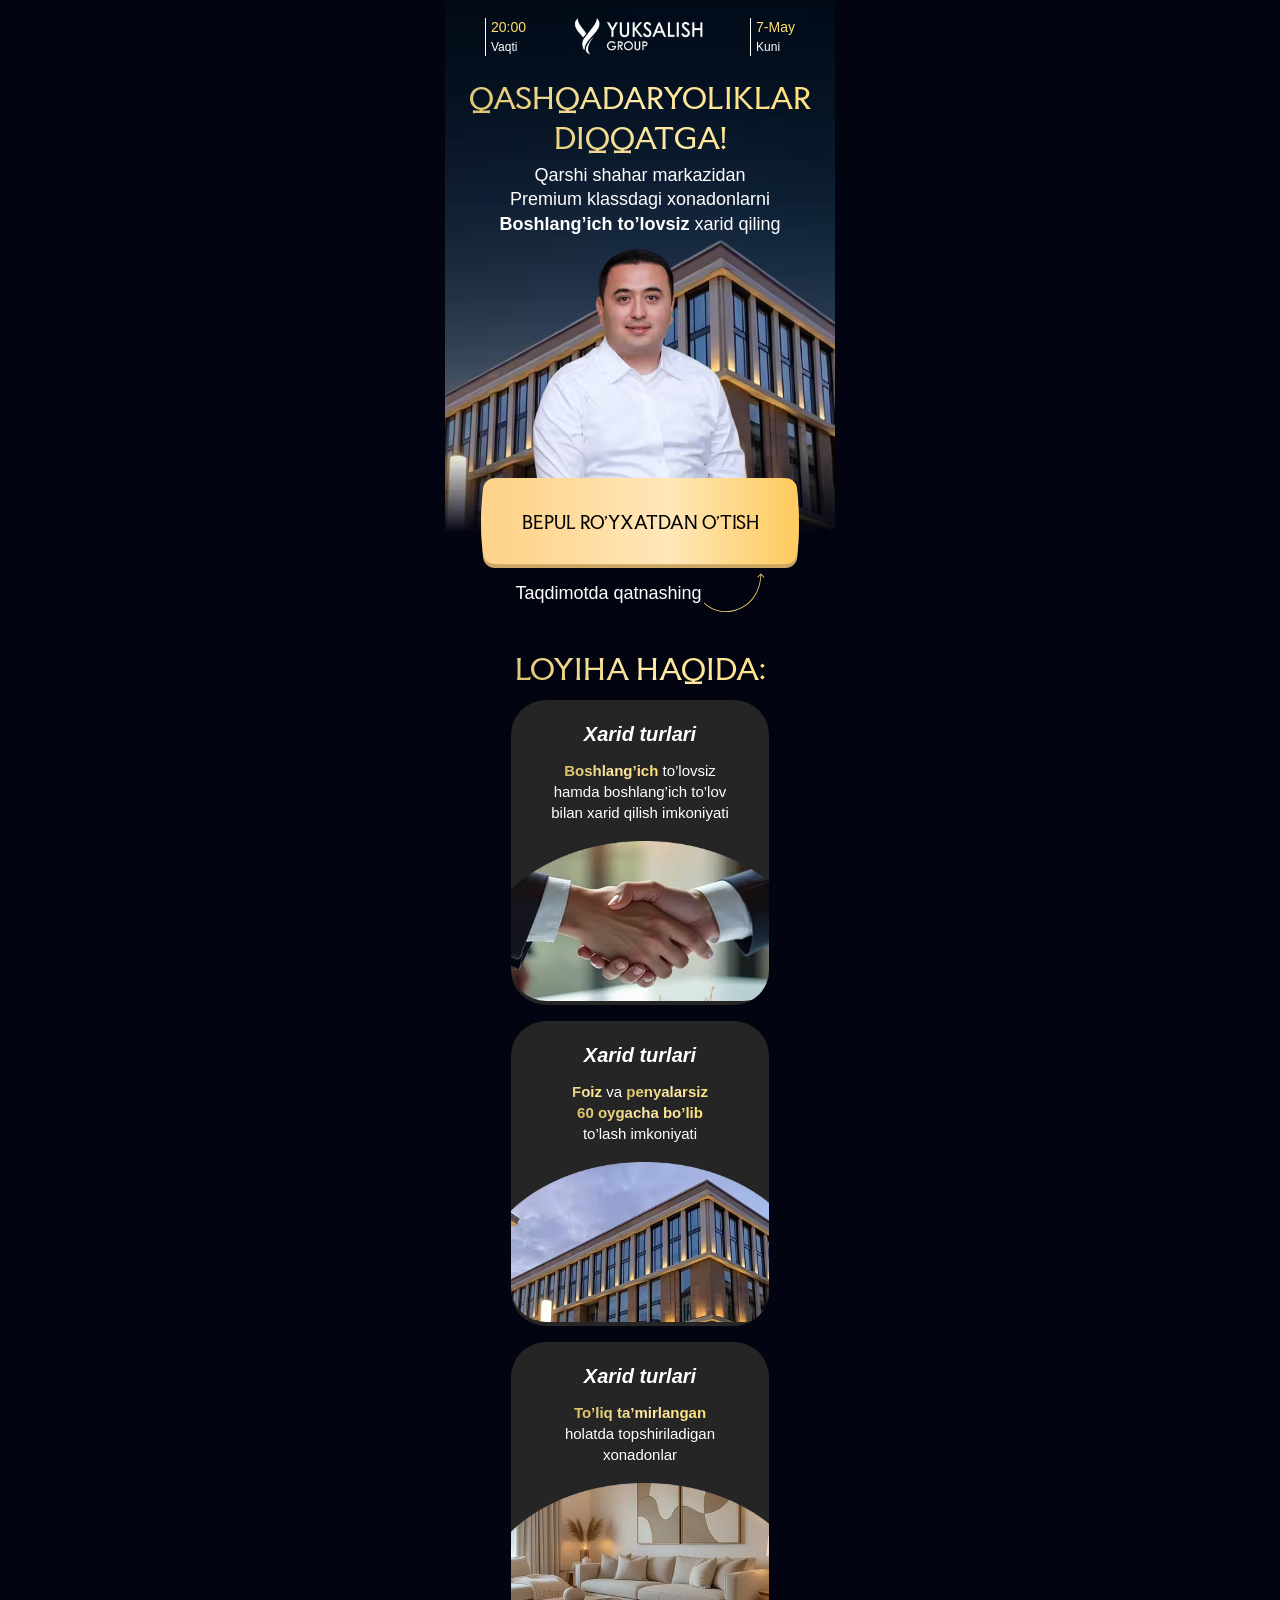
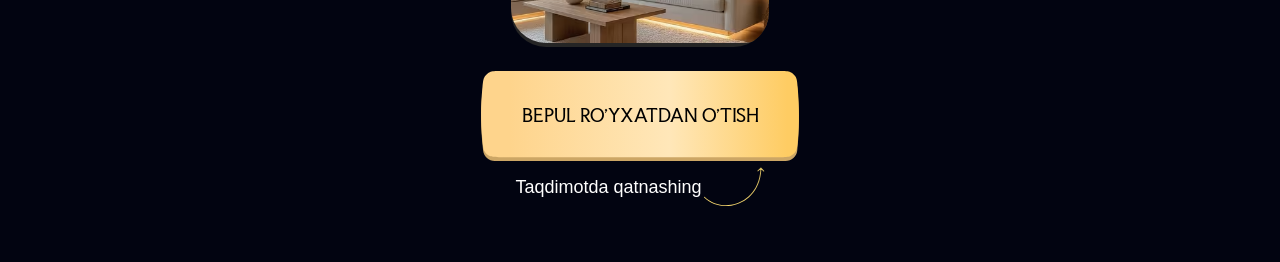
==== a/index.html @ 7f5f6232 "addd" ====
<!DOCTYPE html>
<html lang="en">

<head>
    <meta charset="UTF-8">
    <meta name="viewport" content="width=device-width, initial-scale=1.0">
    <title>Document</title>
    <style>
        * {
            margin: 0;
            padding: 0;
            box-sizing: border-box
        }

        .hero {
            padding-bottom: 45px;
            position: relative;
            z-index: 11;
            background-color: #020411
        }

        .hero__img {
            max-width: 390px;
            width: 100%;
            position: absolute;
            left: 50%;
            top: -2%;
            transform: translateX(-50%);
            z-index: 5
        }

        .hero__container {
            max-width: 390px;
            margin-left: auto;
            margin-right: auto;
            position: relative;
            z-index: 11
        }

        .hero__top {
            max-width: 350px;
            width: 100%;
            padding-top: 18px;
            padding-left: 20px;
            padding-bottom: 22px;
            padding-right: 20px;
            display: flex;
            align-items: center;
            margin-left: auto;
            margin-right: auto;
            justify-content: space-between;
            position: relative;
            z-index: 11
        }

        .top__row {
            border-left: 1px solid #FFF;
            padding-left: 5px
        }

        .row__text {
            font-family: Inter, sans-serif;
            font-weight: 400;
            font-size: 14px;
            line-height: 130%;
            color: #FFDF70;
            margin-bottom: 1px
        }

        .top__row span {
            font-family: Inter, sans-serif;
            font-weight: 400;
            font-size: 12px;
            line-height: 130%;
            color: #FFF
        }

        .header__logo {
            height: auto;
            max-width: 129px;
            width: 100%
        }

        .center__title {
            font-family: FacultyGlyphic, sans-serif;
            font-weight: 400;
            font-size: clamp(25px, 5vw, 29px);
            line-height: 140%;
            text-align: center;
            text-transform: uppercase;
            background: linear-gradient(229.81deg, #FFDF70 .91%, #FFE9A6 47.68%, rgb(255 223 112 / .831373) 94.44%);
            color: #fff0;
            background-clip: text;
            margin-bottom: 4px
        }

        .center__text {
            font-family: Montserrat, sans-serif;
            font-weight: 400;
            font-size: clamp(16px, 4vw, 18px);
            line-height: 135%;
            text-align: center;
            color: #fff
        }

        .logo {
            max-width: 231px;
            width: 100%;
            display: flex;
            align-items: center;
            margin-left: auto;
            margin-right: auto;
            margin-top: 11px
        }

        .btn {
            margin-top: -30px;
            padding: 31px 36px;
            max-width: 332px;
            width: 100%;
            margin-left: auto;
            margin-right: auto;
            display: flex;
            align-items: center;
            justify-content: center;
            position: relative;
            border: none;
            border-radius: 10px;
            background-color: #fff0;
            z-index: 11;
            color: #000
        }

        .btn__text {
            font-family: FacultyGlyphic, sans-serif;
            font-weight: 400;
            font-size: 17px;
            line-height: 120%;
            text-align: center;
            text-transform: uppercase;
            position: relative;
            z-index: 11;
            padding-top: 23px
        }

        .btn__img {
            position: absolute;
            top: 20px;
            z-index: 5;
            width: clamp(280px, 80vw, 332px);
            left: 50%;
            transform: translateX(-50%)
        }

        .hero__flex {
            display: flex;
            align-items: center;
            justify-content: center;
            gap: 2px;
            margin-left: auto;
            margin-right: auto;
            background-color: #020411
        }

        .flex__text {
            font-family: Inter, sans-serif;
            font-weight: 400;
            font-size: 18px;
            line-height: 100%;
            text-align: center;
            color: #fff
        }

        .hero__bottom {
            margin-top: 32px;
            background-color: #020411
        }

        .hero__bottom__title {
            font-family: FacultyGlyphic, sans-serif;
            font-weight: 400;
            font-size: 29px;
            line-height: 100%;
            text-align: center;
            text-transform: uppercase;
            background: linear-gradient(229.81deg, #FFDF70 .91%, #FFE9A6 47.68%, rgb(255 223 112 / .831373) 94.44%);
            color: #fff0;
            background-clip: text;
            margin-bottom: 16px
        }

        .hero__bottom__row {
            overflow: hidden;
            max-width: 258px;
            width: 100%;
            background-color: #252525;
            border-radius: 35px;
            margin-left: auto;
            margin-right: auto;
            margin-bottom: 16px
        }

        .hero__bottom__row__title {
            font-family: Montserrat, sans-serif;
            font-weight: 700;
            font-style: Italic;
            font-size: 20px;
            line-height: 100%;
            color: #fff;
            text-align: center;
            padding-top: 24px;
            padding-left: 31px;
            padding-right: 31px;
            padding-bottom: 16px
        }

        .hero__bottom__row__text {
            font-family: Montserrat, sans-serif;
            font-weight: 400;
            font-style: Regular;
            font-size: 15px;
            leading-trim: NONE;
            line-height: 140%;
            letter-spacing: 0%;
            padding-left: 31px;
            padding-right: 31px;
            padding-bottom: 18px;
            text-align: center;
            color: #fff
        }

        .hero__bottom__row__text b {
            background: linear-gradient(229.81deg, #FFDF70 .91%, #FFE9A6 47.68%, rgb(255 223 112 / .831373) 94.44%);
            color: #fff0;
            background-clip: text
        }

        .bottom__img {
            border-radius: 35px
        }
    </style>
    <link rel="stylesheet" href="./css/main.css" media="print" onload="this.media='all'" />
    <noscript>
        <link rel="stylesheet" href="./css/main.css" />
    </noscript>
</head>

<body>

    <section class="hero">
        <img src="./images/hero__img.avif" width="390" height="570" loading="lazy" decoding="async" alt="img"
            class="hero__img">
        <div class="hero__container container">
            <div class="hero__top">
                <div class="top__row">
                    <p class="row__text">20:00</p>
                    <span>Vaqti</span>
                </div>
                <img src="./images/header__logo.png" width="129" height="38" loading="lazy" decoding="async"
                    alt="headerLogo" class="header__logo">
                <div class="top__row">
                    <p class="row__text">7-May</p>
                    <span>Kuni</span>
                </div>
            </div>
            <div class="hero__center">
                <h2 class="center__title">
                    qashqadaryoliklar <br> diqqatga!
                </h2>
                <p class="center__text">Qarshi shahar markazidan <br> Premium klassdagi xonadonlarni <br>
                    <b>Boshlang’ich to’lovsiz</b> xarid qiling
                </p>
                <div class="center__inner">
                    <img src="./images/logo.avif" width="231" height="241" fetchpriority="high" alt="logo" class="logo">
                    <button class="btn" id="open">
                        <p class="btn__text">bepul ro’yxatdan o’tish</p>
                        <img src="./images/Group 2089344551 (1).svg" width="332" height="90" loading="lazy"
                            decoding="async" alt="btn" class="btn__img">
                    </button>
                </div>
                <div class="hero__flex">
                    <p class="flex__text">Taqdimotda qatnashing</p>
                    <img src="./images/aarrow.svg" width="61" height="60" loading="lazy" decoding="async" alt="img"
                        class="arrow">
                </div>
            </div>
            <div class="hero__bottom">
                <h2 class="hero__bottom__title">Loyiha haqida:</h2>
                <div class="hero__bottom__row">
                    <h3 class="hero__bottom__row__title">Xarid turlari</h3>
                    <p class="hero__bottom__row__text">
                        <b>Boshlang’ich</b> to’lovsiz <br> hamda boshlang’ich to’lov <br> bilan xarid qilish imkoniyati
                    </p>
                    <img src="images/img__1.avif" width="268" height="160" loading="lazy" decoding="async" alt="img"
                        class="bottom__img">
                </div>
                <div class="hero__bottom__row">
                    <h3 class="hero__bottom__row__title">Xarid turlari</h3>
                    <p class="hero__bottom__row__text">
                        <b>Foiz</b> va <b>penyalarsiz</b> <br>
                        <b>60 oygacha bo’lib</b> <br> to’lash imkoniyati
                    </p>
                    <img src="images/img__2.avif" width="268" height="160" loading="lazy" decoding="async" alt="img"
                        class="bottom__img">
                </div>
                <div class="hero__bottom__row">
                    <h3 class="hero__bottom__row__title">Xarid turlari</h3>
                    <p class="hero__bottom__row__text">
                        <b>To’liq ta’mirlangan</b> <br> holatda topshiriladigan <br> xonadonlar
                    </p>
                    <img src="images/img__3.avif" width="268" height="160" loading="lazy" decoding="async" alt="img"
                        class="bottom__img">
                </div>
                <br>
                <button class="btn" id="open">
                    <p class="btn__text">bepul ro’yxatdan o’tish</p>
                    <img src="./images/Group 2089344551 (1).svg" width="332" height="90" loading="lazy" decoding="async"
                        alt="btn" class="btn__img">
                </button>
                <div class="hero__flex">
                    <p class="flex__text">Taqdimotda qatnashing</p>
                    <img src="./images/aarrow.svg" width="61" height="60" loading="lazy" decoding="async" alt="img"
                        class="arrow">
                </div>
            </div>
        </div>
    </section>

    <div id="registrationModal" class="homeModal" style="display: none">
        <div class="homeModalOverlay"></div>
        <div class="homeFormContainer">
            <button class="closeButton" id="closeModalBtn">
                <svg xmlns="http://www.w3.org/2000/svg" width="16" height="16" viewBox="0 0 12 12" fill="none">
                    <path d="M1 11L11 1M1 1.00001L11 11" stroke="currentColor" stroke-width="1.5"
                        stroke-linecap="round" />
                </svg>
            </button>
            <div class="homeFormTop">
                <h1 class="homeFormTopTitle">
                    Ro'yxatdan o'tish uchun <br> ma'lumotlaringizni kiriting!
                </h1>
            </div>
            <form id="registrationForm" name="contact-form">
                <div class="HomeFormRow">
                    <label class="HomeFormRowLabel" for="name">Ismingiz:</label>
                    <input class="HomeFormRowInput" type="text" id="name" name="name" placeholder="Ismingizni kiriting"
                        autocomplete="name" />
                    <p class="homeFormErrorText" id="nameError" style="display: none">❌ Ismingizni kiriting!</p>
                </div>

                <div class="HomeFormRow">
                    <label class="HomeFormRowLabel" for="phone">Telefon raqamingiz:</label>
                    <div class="phone-input-container">
                        <button type="button" class="selected-country" id="selectedCountry">
                            <div id="selectedCountryFlag" style="display: flex; align-items: center;"></div>
                            <svg id="dropdownIcon" xmlns="http://www.w3.org/2000/svg" width="16" height="16"
                                viewBox="0 0 24 24" fill="none" stroke="currentColor" stroke-width="2"
                                stroke-linecap="round" stroke-linejoin="round">
                                <polyline points="6 9 12 15 18 9"></polyline>
                            </svg>
                            <span class="selected-code" id="selectedCountryCodeText">+998</span>
                        </button>
                        <div class="country-dropdown" id="countryDropdown" style="display:none"></div>
                        <div class="phone-field" style="flex: 1;">
                            <input class="HomeFormRowInput phone-input" type="tel" id="phone" name="phone"
                                inputmode="numeric" placeholder="88 888 88 88" autocomplete="tel"
                                style="border: none; background-color: transparent; padding-left: 5px; width: 100%;" />
                        </div>
                    </div>
                    <p class="homeFormErrorText" id="phoneError" style="display:none">❌ Telefon raqam mos emas!</p>
                </div>

                <button type="submit" class="HomeFormBtn" id="submitBtn">DAVOM ETISH</button>
            </form>
        </div>
    </div>

    <script defer src="../js/phoneFormatter.js"></script>
    <script defer src="../js/app.js"></script>

</body>

</html>
---- a/css/main.css ----
@font-face {
    font-family: FacultyGlyphic;
    src: url(../fonts/FacultyGlyphic-Regular.woff2);
    font-display: swap;
}
.country-dropdown,.homeFormContainer{width:100%;box-shadow:0 4px 12px rgb(0 0 0 / .1)}.HomeFormBtn{background:#fb0;text-transform:uppercase;display:flex;align-items:center;justify-content:center}.selected-country{display:flex;align-items:center;background-color:#fff0}.country-option{display:flex;justify-content:space-between;align-items:center}.homeModal,.homeModalOverlay{position:fixed;top:0;height:100vh;width:100%;left:0}.homeModal{z-index:30;justify-content:center;align-items:center;display:flex}.homeModalOverlay{background-color:rgb(0 0 0 / .3);backdrop-filter:blur(5px)}.homeFormContainer{z-index:30;background-color:#fff;color:#000;border-radius:8px;padding:20px 40px 40px;max-width:520px;margin:0 20px;position:fixed;top:50%;left:50%;transform:translate(-50%,-50%)}.homeFormTop{display:flex;justify-content:space-between}.homeFormTopTitle{font-family:Inter,sans-serif;font-size:clamp(21px, 6.6vw, 24px);margin:0 auto 20px;color:#000;font-weight:600;text-align:center}.HomeFormRowInput,.HomeFormRowLabel,.homeFormErrorText{font-family:system-ui,-apple-system,BlinkMacSystemFont,"Segoe UI",sans-serif}.closeButton{background:0 0;border:none;cursor:pointer;padding:4px;justify-content:center;align-items:center;display:flex;position:absolute;top:20px;right:20px;color:#000}.HomeFormRowInput,.country-option:hover{background-color:#f3f7f8}.HomeFormBtn,.phone-input-container{align-items:center;position:relative}.homeFormErrorText{color:#e53e3e;margin-bottom:12px;font-size:14px;padding-top:5px;padding-bottom:5px}.HomeFormRowInput,.HomeFormRowLabel{font-size:18px}.HomeFormRow{margin-bottom:20px}.HomeFormRowLabel{display:block;margin-bottom:6px;color:#000}.HomeFormRowInput{width:100%;padding:10px 16px;border:1px solid #c9c9c9;min-height:48px;border-radius:6px;font-weight:400;outline:0;height:50px;transition:border-color .2s}.HomeFormRowInput:focus,.phone-input-container:focus{border-color:#e71f1f}.HomeFormRowInput::placeholder{color:#aaa}.HomeFormBtn{font-family:sans-serif;height:60px;width:100%;cursor:pointer;border-radius:10px;background:linear-gradient(270deg,#FECC63 3.64%,#FFE7B9 40.8%,#FED48C 91.15%);transition:.3s;font-weight:700;font-size:28px;color:#fff;text-transform:uppercase;border:none;display:flex;justify-content:center}.country-dropdown,.country-option,.selected-country{font-weight:400!important}.phone-input-container{display:flex;border:1px solid #c9c9c9;background-color:#fff0;border-radius:6px}.selected-code{display:flex;margin-left:10px}.country-selector{position:relative;margin-right:10px}.selected-country{display:flex;align-items:center;padding:10px 0 10px 10px;border-radius:6px;cursor:pointer;min-height:50px;font-family:sans-serif!important;font-size:18px;min-width:max-content;border:none;background-color:#fff0}.country-dropdown{position:absolute;top:110%;left:0;background-color:#fff;border:1px solid #c9c9c9;border-radius:6px;z-index:40;max-height:200px;overflow-y:auto;font-family:sans-serif!important}.country-option{display:flex;justify-content:space-between;align-items:center;padding:10px;cursor:pointer;font-family:sans-serif}.country-option.selected{background-color:#e6f0fa}@media screen and (max-width:768px){.homeFormContainer{max-width:100%;padding:80px 20px 20px;margin:0;border-radius:6px;height:100vh}.homeFormTopTitle{text-align:center;max-width:408px;margin-left:auto;margin-right:auto;font-weight:700;margin-bottom:15px}.homeFormTop{flex-direction:column;align-items:flex-start}.closeButton{width:100%;height:50px;background-color:#000;color:#fff;padding-right:20px;top:0;left:0;justify-content:end}.homeFormErrorText{font-size:12px;margin-bottom:8px}.HomeFormRowLabel{margin-bottom:6px}.HomeFormRowInput{padding:0 12px;min-height:40px;background-color:#fff0}.HomeFormRowInput::placeholder{color:#a3a3a3}.HomeFormBtn{font-size:18px;font-weight:700;margin-top:24px}}@media screen and (max-width:480px){.homeFormContainer{max-width:100%;padding:80px 20px 20px;margin:0;border-radius:6px;height:100vh}.homeFormTopTitle{text-align:center;margin:0 auto 15px}.homeFormErrorText{font-size:12px;margin-bottom:8px}.HomeFormRowLabel{margin-bottom:6px}.HomeFormRowInput{padding:0 12px;min-height:40px;background-color:#fff0;border-radius:10px}.HomeFormRowInput::placeholder{color:#a3a3a3}.HomeFormBtn{font-size:16px;padding:10px 0;margin-top:24px;height:50px}}
---- a/css/main.css ----
@font-face {
    font-family: FacultyGlyphic;
    src: url(../fonts/FacultyGlyphic-Regular.woff2);
    font-display: swap;
}
.country-dropdown,.homeFormContainer{width:100%;box-shadow:0 4px 12px rgb(0 0 0 / .1)}.HomeFormBtn{background:#fb0;text-transform:uppercase;display:flex;align-items:center;justify-content:center}.selected-country{display:flex;align-items:center;background-color:#fff0}.country-option{display:flex;justify-content:space-between;align-items:center}.homeModal,.homeModalOverlay{position:fixed;top:0;height:100vh;width:100%;left:0}.homeModal{z-index:30;justify-content:center;align-items:center;display:flex}.homeModalOverlay{background-color:rgb(0 0 0 / .3);backdrop-filter:blur(5px)}.homeFormContainer{z-index:30;background-color:#fff;color:#000;border-radius:8px;padding:20px 40px 40px;max-width:520px;margin:0 20px;position:fixed;top:50%;left:50%;transform:translate(-50%,-50%)}.homeFormTop{display:flex;justify-content:space-between}.homeFormTopTitle{font-family:Inter,sans-serif;font-size:clamp(21px, 6.6vw, 24px);margin:0 auto 20px;color:#000;font-weight:600;text-align:center}.HomeFormRowInput,.HomeFormRowLabel,.homeFormErrorText{font-family:system-ui,-apple-system,BlinkMacSystemFont,"Segoe UI",sans-serif}.closeButton{background:0 0;border:none;cursor:pointer;padding:4px;justify-content:center;align-items:center;display:flex;position:absolute;top:20px;right:20px;color:#000}.HomeFormRowInput,.country-option:hover{background-color:#f3f7f8}.HomeFormBtn,.phone-input-container{align-items:center;position:relative}.homeFormErrorText{color:#e53e3e;margin-bottom:12px;font-size:14px;padding-top:5px;padding-bottom:5px}.HomeFormRowInput,.HomeFormRowLabel{font-size:18px}.HomeFormRow{margin-bottom:20px}.HomeFormRowLabel{display:block;margin-bottom:6px;color:#000}.HomeFormRowInput{width:100%;padding:10px 16px;border:1px solid #c9c9c9;min-height:48px;border-radius:6px;font-weight:400;outline:0;height:50px;transition:border-color .2s}.HomeFormRowInput:focus,.phone-input-container:focus{border-color:#e71f1f}.HomeFormRowInput::placeholder{color:#aaa}.HomeFormBtn{font-family:sans-serif;height:60px;width:100%;cursor:pointer;border-radius:10px;background:linear-gradient(270deg,#FECC63 3.64%,#FFE7B9 40.8%,#FED48C 91.15%);transition:.3s;font-weight:700;font-size:28px;color:#fff;text-transform:uppercase;border:none;display:flex;justify-content:center}.country-dropdown,.country-option,.selected-country{font-weight:400!important}.phone-input-container{display:flex;border:1px solid #c9c9c9;background-color:#fff0;border-radius:6px}.selected-code{display:flex;margin-left:10px}.country-selector{position:relative;margin-right:10px}.selected-country{display:flex;align-items:center;padding:10px 0 10px 10px;border-radius:6px;cursor:pointer;min-height:50px;font-family:sans-serif!important;font-size:18px;min-width:max-content;border:none;background-color:#fff0}.country-dropdown{position:absolute;top:110%;left:0;background-color:#fff;border:1px solid #c9c9c9;border-radius:6px;z-index:40;max-height:200px;overflow-y:auto;font-family:sans-serif!important}.country-option{display:flex;justify-content:space-between;align-items:center;padding:10px;cursor:pointer;font-family:sans-serif}.country-option.selected{background-color:#e6f0fa}@media screen and (max-width:768px){.homeFormContainer{max-width:100%;padding:80px 20px 20px;margin:0;border-radius:6px;height:100vh}.homeFormTopTitle{text-align:center;max-width:408px;margin-left:auto;margin-right:auto;font-weight:700;margin-bottom:15px}.homeFormTop{flex-direction:column;align-items:flex-start}.closeButton{width:100%;height:50px;background-color:#000;color:#fff;padding-right:20px;top:0;left:0;justify-content:end}.homeFormErrorText{font-size:12px;margin-bottom:8px}.HomeFormRowLabel{margin-bottom:6px}.HomeFormRowInput{padding:0 12px;min-height:40px;background-color:#fff0}.HomeFormRowInput::placeholder{color:#a3a3a3}.HomeFormBtn{font-size:18px;font-weight:700;margin-top:24px}}@media screen and (max-width:480px){.homeFormContainer{max-width:100%;padding:80px 20px 20px;margin:0;border-radius:6px;height:100vh}.homeFormTopTitle{text-align:center;margin:0 auto 15px}.homeFormErrorText{font-size:12px;margin-bottom:8px}.HomeFormRowLabel{margin-bottom:6px}.HomeFormRowInput{padding:0 12px;min-height:40px;background-color:#fff0;border-radius:10px}.HomeFormRowInput::placeholder{color:#a3a3a3}.HomeFormBtn{font-size:16px;padding:10px 0;margin-top:24px;height:50px}}
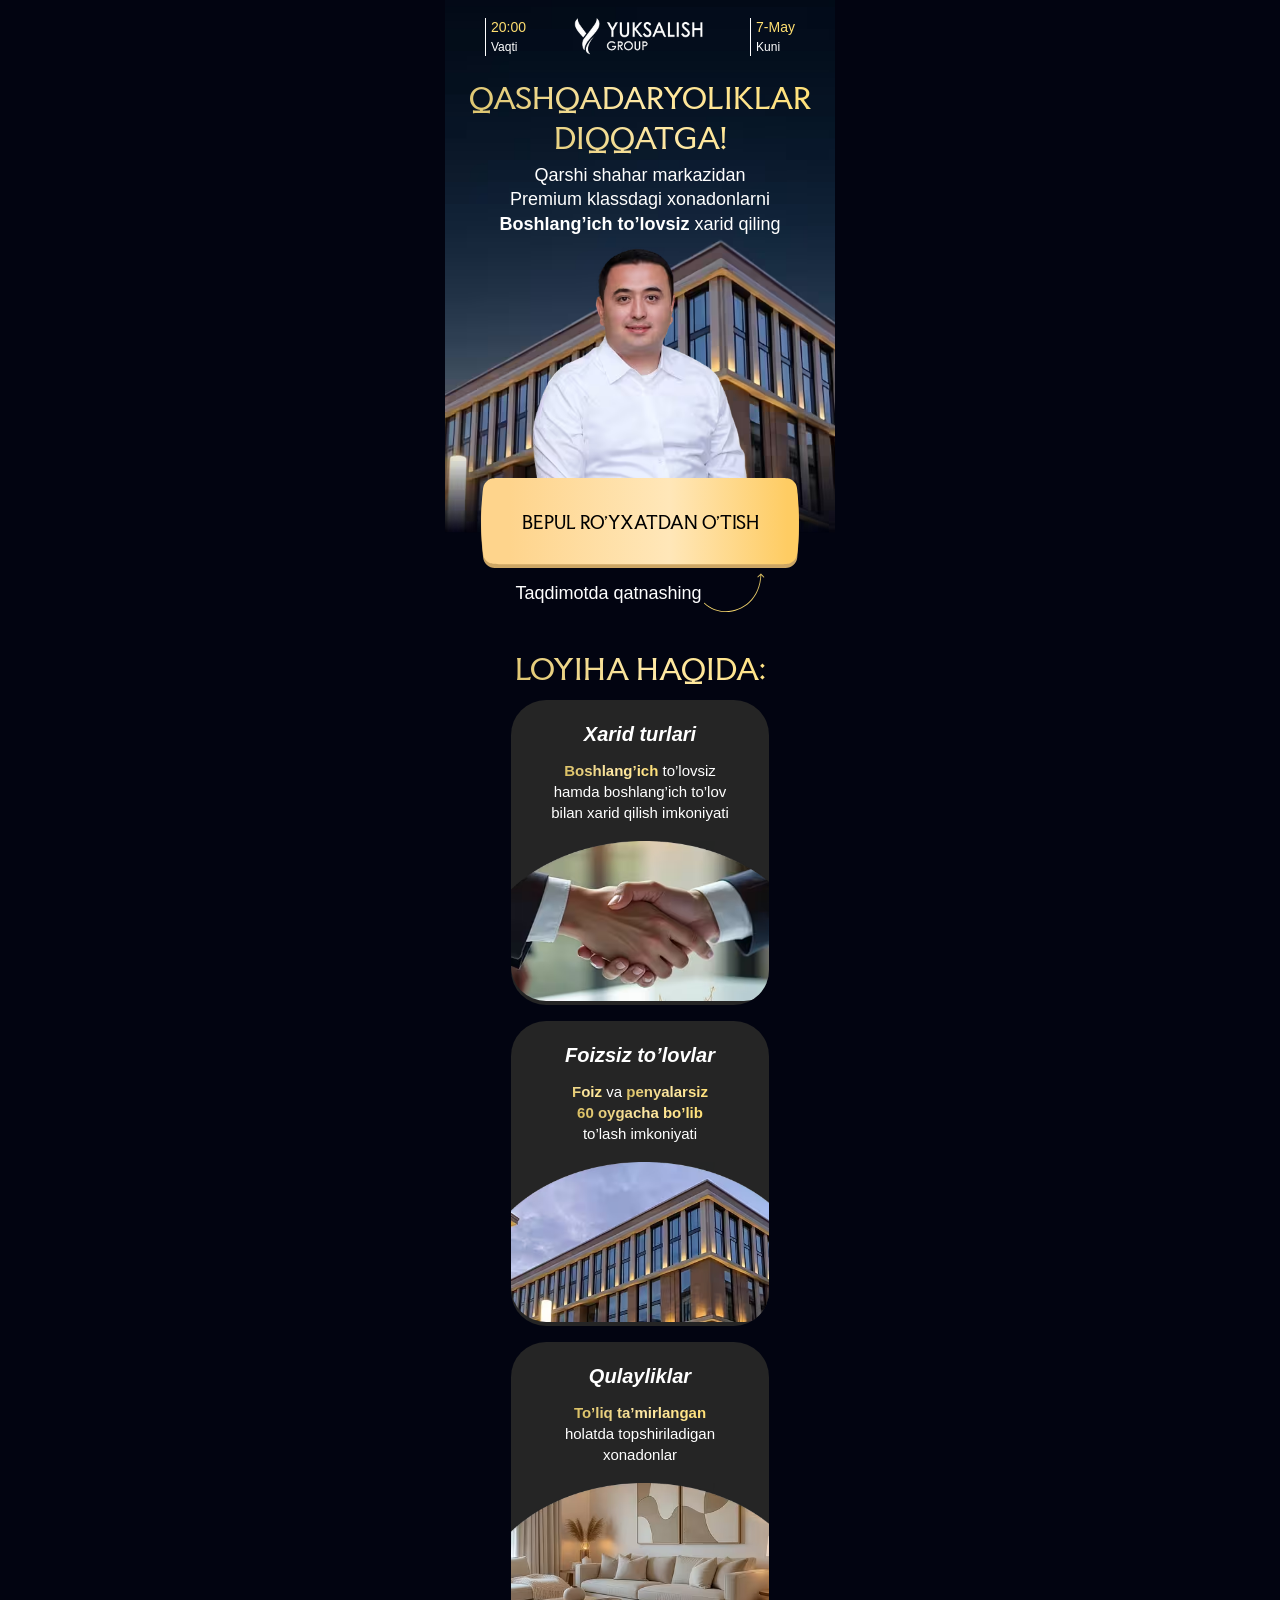
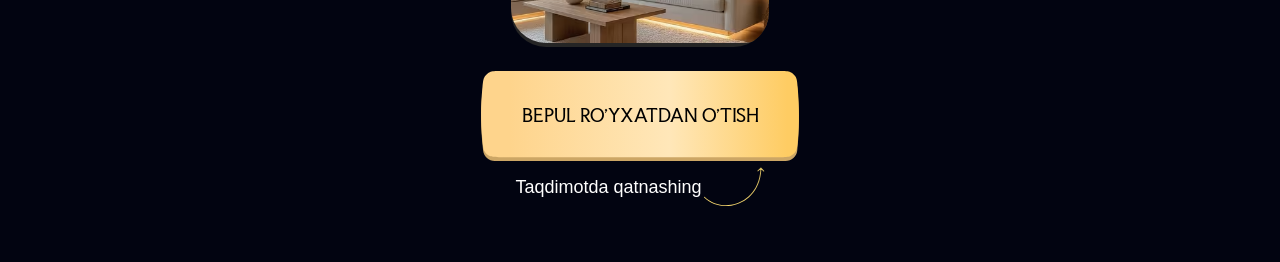
==== commit 207ebd78: "addd" ====
--- a/a/index.html
+++ b/a/index.html
@@ -5,240 +5,7 @@
     <meta charset="UTF-8">
     <meta name="viewport" content="width=device-width, initial-scale=1.0">
     <title>Document</title>
-    <style>
-        * {
-            margin: 0;
-            padding: 0;
-            box-sizing: border-box
-        }
-
-        .hero {
-            padding-bottom: 45px;
-            position: relative;
-            z-index: 11;
-            background-color: #020411
-        }
-
-        .hero__img {
-            max-width: 390px;
-            width: 100%;
-            position: absolute;
-            left: 50%;
-            top: -2%;
-            transform: translateX(-50%);
-            z-index: 5
-        }
-
-        .hero__container {
-            max-width: 390px;
-            margin-left: auto;
-            margin-right: auto;
-            position: relative;
-            z-index: 11
-        }
-
-        .hero__top {
-            max-width: 350px;
-            width: 100%;
-            padding-top: 18px;
-            padding-left: 20px;
-            padding-bottom: 22px;
-            padding-right: 20px;
-            display: flex;
-            align-items: center;
-            margin-left: auto;
-            margin-right: auto;
-            justify-content: space-between;
-            position: relative;
-            z-index: 11
-        }
-
-        .top__row {
-            border-left: 1px solid #FFF;
-            padding-left: 5px
-        }
-
-        .row__text {
-            font-family: Inter, sans-serif;
-            font-weight: 400;
-            font-size: 14px;
-            line-height: 130%;
-            color: #FFDF70;
-            margin-bottom: 1px
-        }
-
-        .top__row span {
-            font-family: Inter, sans-serif;
-            font-weight: 400;
-            font-size: 12px;
-            line-height: 130%;
-            color: #FFF
-        }
-
-        .header__logo {
-            height: auto;
-            max-width: 129px;
-            width: 100%
-        }
-
-        .center__title {
-            font-family: FacultyGlyphic, sans-serif;
-            font-weight: 400;
-            font-size: clamp(25px, 5vw, 29px);
-            line-height: 140%;
-            text-align: center;
-            text-transform: uppercase;
-            background: linear-gradient(229.81deg, #FFDF70 .91%, #FFE9A6 47.68%, rgb(255 223 112 / .831373) 94.44%);
-            color: #fff0;
-            background-clip: text;
-            margin-bottom: 4px
-        }
-
-        .center__text {
-            font-family: Montserrat, sans-serif;
-            font-weight: 400;
-            font-size: clamp(16px, 4vw, 18px);
-            line-height: 135%;
-            text-align: center;
-            color: #fff
-        }
-
-        .logo {
-            max-width: 231px;
-            width: 100%;
-            display: flex;
-            align-items: center;
-            margin-left: auto;
-            margin-right: auto;
-            margin-top: 11px
-        }
-
-        .btn {
-            margin-top: -30px;
-            padding: 31px 36px;
-            max-width: 332px;
-            width: 100%;
-            margin-left: auto;
-            margin-right: auto;
-            display: flex;
-            align-items: center;
-            justify-content: center;
-            position: relative;
-            border: none;
-            border-radius: 10px;
-            background-color: #fff0;
-            z-index: 11;
-            color: #000
-        }
-
-        .btn__text {
-            font-family: FacultyGlyphic, sans-serif;
-            font-weight: 400;
-            font-size: 17px;
-            line-height: 120%;
-            text-align: center;
-            text-transform: uppercase;
-            position: relative;
-            z-index: 11;
-            padding-top: 23px
-        }
-
-        .btn__img {
-            position: absolute;
-            top: 20px;
-            z-index: 5;
-            width: clamp(280px, 80vw, 332px);
-            left: 50%;
-            transform: translateX(-50%)
-        }
-
-        .hero__flex {
-            display: flex;
-            align-items: center;
-            justify-content: center;
-            gap: 2px;
-            margin-left: auto;
-            margin-right: auto;
-            background-color: #020411
-        }
-
-        .flex__text {
-            font-family: Inter, sans-serif;
-            font-weight: 400;
-            font-size: 18px;
-            line-height: 100%;
-            text-align: center;
-            color: #fff
-        }
-
-        .hero__bottom {
-            margin-top: 32px;
-            background-color: #020411
-        }
-
-        .hero__bottom__title {
-            font-family: FacultyGlyphic, sans-serif;
-            font-weight: 400;
-            font-size: 29px;
-            line-height: 100%;
-            text-align: center;
-            text-transform: uppercase;
-            background: linear-gradient(229.81deg, #FFDF70 .91%, #FFE9A6 47.68%, rgb(255 223 112 / .831373) 94.44%);
-            color: #fff0;
-            background-clip: text;
-            margin-bottom: 16px
-        }
-
-        .hero__bottom__row {
-            overflow: hidden;
-            max-width: 258px;
-            width: 100%;
-            background-color: #252525;
-            border-radius: 35px;
-            margin-left: auto;
-            margin-right: auto;
-            margin-bottom: 16px
-        }
-
-        .hero__bottom__row__title {
-            font-family: Montserrat, sans-serif;
-            font-weight: 700;
-            font-style: Italic;
-            font-size: 20px;
-            line-height: 100%;
-            color: #fff;
-            text-align: center;
-            padding-top: 24px;
-            padding-left: 31px;
-            padding-right: 31px;
-            padding-bottom: 16px
-        }
-
-        .hero__bottom__row__text {
-            font-family: Montserrat, sans-serif;
-            font-weight: 400;
-            font-style: Regular;
-            font-size: 15px;
-            leading-trim: NONE;
-            line-height: 140%;
-            letter-spacing: 0%;
-            padding-left: 31px;
-            padding-right: 31px;
-            padding-bottom: 18px;
-            text-align: center;
-            color: #fff
-        }
-
-        .hero__bottom__row__text b {
-            background: linear-gradient(229.81deg, #FFDF70 .91%, #FFE9A6 47.68%, rgb(255 223 112 / .831373) 94.44%);
-            color: #fff0;
-            background-clip: text
-        }
-
-        .bottom__img {
-            border-radius: 35px
-        }
-    </style>
+   <style>*{margin:0;padding:0;box-sizing:border-box}.hero{padding-bottom:45px;position:relative;z-index:11;background-color:#020411}.hero__img{max-width:390px;width:100%;position:absolute;left:50%;top:-2%;transform:translateX(-50%);z-index:5}.hero__container{max-width:390px;margin-left:auto;margin-right:auto;position:relative;z-index:11}.hero__top{max-width:350px;width:100%;padding-top:18px;padding-left:20px;padding-bottom:22px;padding-right:20px;display:flex;align-items:center;margin-left:auto;margin-right:auto;justify-content:space-between;position:relative;z-index:11}.top__row{border-left:1px solid #FFF;padding-left:5px}.row__text{font-family:Inter,sans-serif;font-weight:400;font-size:14px;line-height:130%;color:#FFDF70;margin-bottom:1px}.top__row span{font-family:Inter,sans-serif;font-weight:400;font-size:12px;line-height:130%;color:#FFF}.header__logo{height:auto;max-width:129px;width:100%}.center__title{font-family:FacultyGlyphic,sans-serif;font-weight:400;font-size:clamp(25px, 5vw, 29px);line-height:140%;text-align:center;text-transform:uppercase;background:linear-gradient(229.81deg,#FFDF70 .91%,#FFE9A6 47.68%,rgb(255 223 112 / .831373) 94.44%);color:#fff0;background-clip:text;margin-bottom:4px;padding-left:20px;padding-right:20px}.center__text{font-family:Montserrat,sans-serif;font-weight:400;font-size:clamp(16px, 4vw, 18px);line-height:135%;text-align:center;color:#fff}.logo{max-width:231px;width:100%;display:flex;align-items:center;margin-left:auto;margin-right:auto;margin-top:11px}.btn{margin-top:-30px;padding:31px 36px;max-width:332px;width:100%;margin-left:auto;margin-right:auto;display:flex;align-items:center;justify-content:center;position:relative;border:none;border-radius:10px;background-color:#fff0;z-index:11;color:#000}.btn__text{font-family:FacultyGlyphic,sans-serif;font-weight:400;font-size:17px;line-height:120%;text-align:center;text-transform:uppercase;position:relative;z-index:11;padding-top:23px}.btn__img{position:absolute;top:20px;z-index:5;width:clamp(280px, 80vw, 332px);left:50%;transform:translateX(-50%)}.hero__flex{display:flex;align-items:center;justify-content:center;gap:2px;margin-left:auto;margin-right:auto;background-color:#020411}.flex__text{font-family:Inter,sans-serif;font-weight:400;font-size:18px;line-height:100%;text-align:center;color:#fff}.hero__bottom{margin-top:32px;background-color:#020411}.hero__bottom__title{font-family:FacultyGlyphic,sans-serif;font-weight:400;font-size:29px;line-height:100%;text-align:center;text-transform:uppercase;background:linear-gradient(229.81deg,#FFDF70 .91%,#FFE9A6 47.68%,rgb(255 223 112 / .831373) 94.44%);color:#fff0;background-clip:text;margin-bottom:16px}.hero__bottom__row{overflow:hidden;max-width:258px;width:100%;background-color:#252525;border-radius:35px;margin-left:auto;margin-right:auto;margin-bottom:16px}.hero__bottom__row__title{font-family:Montserrat,sans-serif;font-weight:700;font-style:Italic;font-size:20px;line-height:100%;color:#fff;text-align:center;padding-top:24px;padding-left:31px;padding-right:31px;padding-bottom:16px}.hero__bottom__row__text{font-family:Montserrat,sans-serif;font-weight:400;font-style:Regular;font-size:15px;leading-trim:NONE;line-height:140%;letter-spacing:0%;padding-left:31px;padding-right:31px;padding-bottom:18px;text-align:center;color:#fff}.hero__bottom__row__text b{background:linear-gradient(229.81deg,#FFDF70 .91%,#FFE9A6 47.68%,rgb(255 223 112 / .831373) 94.44%);color:#fff0;background-clip:text}.bottom__img{border-radius:35px}</style>
     <link rel="stylesheet" href="./css/main.css" media="print" onload="this.media='all'" />
     <noscript>
         <link rel="stylesheet" href="./css/main.css" />
@@ -295,7 +62,7 @@
                         class="bottom__img">
                 </div>
                 <div class="hero__bottom__row">
-                    <h3 class="hero__bottom__row__title">Xarid turlari</h3>
+                    <h3 class="hero__bottom__row__title">Foizsiz to’lovlar</h3>
                     <p class="hero__bottom__row__text">
                         <b>Foiz</b> va <b>penyalarsiz</b> <br>
                         <b>60 oygacha bo’lib</b> <br> to’lash imkoniyati
@@ -304,7 +71,7 @@
                         class="bottom__img">
                 </div>
                 <div class="hero__bottom__row">
-                    <h3 class="hero__bottom__row__title">Xarid turlari</h3>
+                    <h3 class="hero__bottom__row__title">Qulayliklar</h3>
                     <p class="hero__bottom__row__text">
                         <b>To’liq ta’mirlangan</b> <br> holatda topshiriladigan <br> xonadonlar
                     </p>
--- a/a/css/main.css
+++ b/a/css/main.css
@@ -3,4 +3,4 @@
     src: url(../fonts/FacultyGlyphic-Regular.woff2);
     font-display: swap;
 }
-.country-dropdown,.homeFormContainer{width:100%;box-shadow:0 4px 12px rgb(0 0 0 / .1)}.HomeFormBtn{background:#fb0;text-transform:uppercase;display:flex;align-items:center;justify-content:center}.selected-country{display:flex;align-items:center;background-color:#fff0}.country-option{display:flex;justify-content:space-between;align-items:center}.homeModal,.homeModalOverlay{position:fixed;top:0;height:100vh;width:100%;left:0}.homeModal{z-index:30;justify-content:center;align-items:center;display:flex}.homeModalOverlay{background-color:rgb(0 0 0 / .3);backdrop-filter:blur(5px)}.homeFormContainer{z-index:30;background-color:#fff;color:#000;border-radius:8px;padding:20px 40px 40px;max-width:520px;margin:0 20px;position:fixed;top:50%;left:50%;transform:translate(-50%,-50%)}.homeFormTop{display:flex;justify-content:space-between}.homeFormTopTitle{font-family:Inter,sans-serif;font-size:clamp(21px, 6.6vw, 24px);margin:0 auto 20px;color:#000;font-weight:600;text-align:center}.HomeFormRowInput,.HomeFormRowLabel,.homeFormErrorText{font-family:system-ui,-apple-system,BlinkMacSystemFont,"Segoe UI",sans-serif}.closeButton{background:0 0;border:none;cursor:pointer;padding:4px;justify-content:center;align-items:center;display:flex;position:absolute;top:20px;right:20px;color:#000}.HomeFormRowInput,.country-option:hover{background-color:#f3f7f8}.HomeFormBtn,.phone-input-container{align-items:center;position:relative}.homeFormErrorText{color:#e53e3e;margin-bottom:12px;font-size:14px;padding-top:5px;padding-bottom:5px}.HomeFormRowInput,.HomeFormRowLabel{font-size:18px}.HomeFormRow{margin-bottom:20px}.HomeFormRowLabel{display:block;margin-bottom:6px;color:#000}.HomeFormRowInput{width:100%;padding:10px 16px;border:1px solid #c9c9c9;min-height:48px;border-radius:6px;font-weight:400;outline:0;height:50px;transition:border-color .2s}.HomeFormRowInput:focus,.phone-input-container:focus{border-color:#e71f1f}.HomeFormRowInput::placeholder{color:#aaa}.HomeFormBtn{font-family:sans-serif;height:60px;width:100%;cursor:pointer;border-radius:10px;background:linear-gradient(270deg,#FECC63 3.64%,#FFE7B9 40.8%,#FED48C 91.15%);transition:.3s;font-weight:700;font-size:28px;color:#fff;text-transform:uppercase;border:none;display:flex;justify-content:center}.country-dropdown,.country-option,.selected-country{font-weight:400!important}.phone-input-container{display:flex;border:1px solid #c9c9c9;background-color:#fff0;border-radius:6px}.selected-code{display:flex;margin-left:10px}.country-selector{position:relative;margin-right:10px}.selected-country{display:flex;align-items:center;padding:10px 0 10px 10px;border-radius:6px;cursor:pointer;min-height:50px;font-family:sans-serif!important;font-size:18px;min-width:max-content;border:none;background-color:#fff0}.country-dropdown{position:absolute;top:110%;left:0;background-color:#fff;border:1px solid #c9c9c9;border-radius:6px;z-index:40;max-height:200px;overflow-y:auto;font-family:sans-serif!important}.country-option{display:flex;justify-content:space-between;align-items:center;padding:10px;cursor:pointer;font-family:sans-serif}.country-option.selected{background-color:#e6f0fa}@media screen and (max-width:768px){.homeFormContainer{max-width:100%;padding:80px 20px 20px;margin:0;border-radius:6px;height:100vh}.homeFormTopTitle{text-align:center;max-width:408px;margin-left:auto;margin-right:auto;font-weight:700;margin-bottom:15px}.homeFormTop{flex-direction:column;align-items:flex-start}.closeButton{width:100%;height:50px;background-color:#000;color:#fff;padding-right:20px;top:0;left:0;justify-content:end}.homeFormErrorText{font-size:12px;margin-bottom:8px}.HomeFormRowLabel{margin-bottom:6px}.HomeFormRowInput{padding:0 12px;min-height:40px;background-color:#fff0}.HomeFormRowInput::placeholder{color:#a3a3a3}.HomeFormBtn{font-size:18px;font-weight:700;margin-top:24px}}@media screen and (max-width:480px){.homeFormContainer{max-width:100%;padding:80px 20px 20px;margin:0;border-radius:6px;height:100vh}.homeFormTopTitle{text-align:center;margin:0 auto 15px}.homeFormErrorText{font-size:12px;margin-bottom:8px}.HomeFormRowLabel{margin-bottom:6px}.HomeFormRowInput{padding:0 12px;min-height:40px;background-color:#fff0;border-radius:10px}.HomeFormRowInput::placeholder{color:#a3a3a3}.HomeFormBtn{font-size:16px;padding:10px 0;margin-top:24px;height:50px}}+.country-dropdown,.homeFormContainer{width:100%;box-shadow:0 4px 12px rgb(0 0 0 / .1)}.HomeFormBtn{background:#fb0;text-transform:uppercase;display:flex;align-items:center;justify-content:center}.selected-country{display:flex;align-items:center;background-color:#fff0}.country-option{display:flex;justify-content:space-between;align-items:center}.homeModal,.homeModalOverlay{position:fixed;top:0;height:100vh;width:100%;left:0}.homeModal{z-index:30;justify-content:center;align-items:center;display:flex}.homeModalOverlay{background-color:rgb(0 0 0 / .3);backdrop-filter:blur(5px)}.homeFormContainer{z-index:30;background-color:#fff;color:#000;border-radius:8px;padding:20px 40px 40px;max-width:520px;margin:0 20px;position:fixed;top:50%;left:50%;transform:translate(-50%,-50%)}.homeFormTop{display:flex;justify-content:space-between}.homeFormTopTitle{font-family:Inter,sans-serif;font-size:clamp(21px, 6.6vw, 24px);margin:0 auto 20px;color:#000;font-weight:600;text-align:center}.HomeFormRowInput,.HomeFormRowLabel,.homeFormErrorText{font-family:system-ui,-apple-system,BlinkMacSystemFont,"Segoe UI",sans-serif}.closeButton{background:0 0;border:none;cursor:pointer;padding:4px;justify-content:center;align-items:center;display:flex;position:absolute;top:20px;right:20px;color:#000}.HomeFormRowInput,.country-option:hover{background-color:#f3f7f8}.HomeFormBtn,.phone-input-container{align-items:center;position:relative}.homeFormErrorText{color:#e53e3e;margin-bottom:12px;font-size:14px;padding-top:5px;padding-bottom:5px}.HomeFormRowInput,.HomeFormRowLabel{font-size:18px}.HomeFormRow{margin-bottom:20px}.HomeFormRowLabel{display:block;margin-bottom:6px;color:#000}.HomeFormRowInput{width:100%;padding:10px 16px;border:1px solid #c9c9c9;min-height:48px;border-radius:6px;font-weight:400;outline:0;height:50px;transition:border-color .2s}.HomeFormRowInput:focus,.phone-input-container:focus{border-color:#FECC63}.HomeFormRowInput::placeholder{color:#aaa}.HomeFormBtn{font-family:sans-serif;height:60px;width:100%;cursor:pointer;border-radius:10px;background:linear-gradient(270deg,#FECC63 3.64%,#FFE7B9 40.8%,#FED48C 91.15%);transition:.3s;font-weight:700;font-size:28px;color:#fff;text-transform:uppercase;border:none;display:flex;justify-content:center}.country-dropdown,.country-option,.selected-country{font-weight:400!important}.phone-input-container{display:flex;border:1px solid #c9c9c9;background-color:#fff0;border-radius:6px}.selected-code{display:flex;margin-left:10px}.country-selector{position:relative;margin-right:10px}.selected-country{display:flex;align-items:center;padding:10px 0 10px 10px;border-radius:6px;cursor:pointer;min-height:50px;font-family:sans-serif!important;font-size:18px;min-width:max-content;border:none;background-color:#fff0}.country-dropdown{position:absolute;top:110%;left:0;background-color:#fff;border:1px solid #c9c9c9;border-radius:6px;z-index:40;max-height:200px;overflow-y:auto;font-family:sans-serif!important}.country-option{display:flex;justify-content:space-between;align-items:center;padding:10px;cursor:pointer;font-family:sans-serif}.country-option.selected{background-color:#e6f0fa}@media screen and (max-width:768px){.homeFormContainer{max-width:100%;padding:80px 20px 20px;margin:0;border-radius:6px;height:100vh}.homeFormTopTitle{text-align:center;max-width:408px;margin-left:auto;margin-right:auto;font-weight:700;margin-bottom:15px}.homeFormTop{flex-direction:column;align-items:flex-start}.closeButton{width:100%;height:50px;background-color:#000;color:#fff;padding-right:20px;top:0;left:0;justify-content:end}.homeFormErrorText{font-size:12px;margin-bottom:8px}.HomeFormRowLabel{margin-bottom:6px}.HomeFormRowInput{padding:0 12px;min-height:40px;background-color:#fff0}.HomeFormRowInput::placeholder{color:#a3a3a3}.HomeFormBtn{font-size:18px;font-weight:700;margin-top:24px}}@media screen and (max-width:480px){.homeFormContainer{max-width:100%;padding:80px 20px 20px;margin:0;border-radius:6px;height:100vh}.homeFormTopTitle{text-align:center;margin:0 auto 15px}.homeFormErrorText{font-size:12px;margin-bottom:8px}.HomeFormRowLabel{margin-bottom:6px}.HomeFormRowInput{padding:0 12px;min-height:40px;background-color:#fff0;border-radius:10px}.HomeFormRowInput::placeholder{color:#a3a3a3}.HomeFormBtn{font-size:16px;padding:10px 0;margin-top:24px;height:50px}}
--- a/a/css/main.css
+++ b/a/css/main.css
@@ -3,4 +3,4 @@
     src: url(../fonts/FacultyGlyphic-Regular.woff2);
     font-display: swap;
 }
-.country-dropdown,.homeFormContainer{width:100%;box-shadow:0 4px 12px rgb(0 0 0 / .1)}.HomeFormBtn{background:#fb0;text-transform:uppercase;display:flex;align-items:center;justify-content:center}.selected-country{display:flex;align-items:center;background-color:#fff0}.country-option{display:flex;justify-content:space-between;align-items:center}.homeModal,.homeModalOverlay{position:fixed;top:0;height:100vh;width:100%;left:0}.homeModal{z-index:30;justify-content:center;align-items:center;display:flex}.homeModalOverlay{background-color:rgb(0 0 0 / .3);backdrop-filter:blur(5px)}.homeFormContainer{z-index:30;background-color:#fff;color:#000;border-radius:8px;padding:20px 40px 40px;max-width:520px;margin:0 20px;position:fixed;top:50%;left:50%;transform:translate(-50%,-50%)}.homeFormTop{display:flex;justify-content:space-between}.homeFormTopTitle{font-family:Inter,sans-serif;font-size:clamp(21px, 6.6vw, 24px);margin:0 auto 20px;color:#000;font-weight:600;text-align:center}.HomeFormRowInput,.HomeFormRowLabel,.homeFormErrorText{font-family:system-ui,-apple-system,BlinkMacSystemFont,"Segoe UI",sans-serif}.closeButton{background:0 0;border:none;cursor:pointer;padding:4px;justify-content:center;align-items:center;display:flex;position:absolute;top:20px;right:20px;color:#000}.HomeFormRowInput,.country-option:hover{background-color:#f3f7f8}.HomeFormBtn,.phone-input-container{align-items:center;position:relative}.homeFormErrorText{color:#e53e3e;margin-bottom:12px;font-size:14px;padding-top:5px;padding-bottom:5px}.HomeFormRowInput,.HomeFormRowLabel{font-size:18px}.HomeFormRow{margin-bottom:20px}.HomeFormRowLabel{display:block;margin-bottom:6px;color:#000}.HomeFormRowInput{width:100%;padding:10px 16px;border:1px solid #c9c9c9;min-height:48px;border-radius:6px;font-weight:400;outline:0;height:50px;transition:border-color .2s}.HomeFormRowInput:focus,.phone-input-container:focus{border-color:#e71f1f}.HomeFormRowInput::placeholder{color:#aaa}.HomeFormBtn{font-family:sans-serif;height:60px;width:100%;cursor:pointer;border-radius:10px;background:linear-gradient(270deg,#FECC63 3.64%,#FFE7B9 40.8%,#FED48C 91.15%);transition:.3s;font-weight:700;font-size:28px;color:#fff;text-transform:uppercase;border:none;display:flex;justify-content:center}.country-dropdown,.country-option,.selected-country{font-weight:400!important}.phone-input-container{display:flex;border:1px solid #c9c9c9;background-color:#fff0;border-radius:6px}.selected-code{display:flex;margin-left:10px}.country-selector{position:relative;margin-right:10px}.selected-country{display:flex;align-items:center;padding:10px 0 10px 10px;border-radius:6px;cursor:pointer;min-height:50px;font-family:sans-serif!important;font-size:18px;min-width:max-content;border:none;background-color:#fff0}.country-dropdown{position:absolute;top:110%;left:0;background-color:#fff;border:1px solid #c9c9c9;border-radius:6px;z-index:40;max-height:200px;overflow-y:auto;font-family:sans-serif!important}.country-option{display:flex;justify-content:space-between;align-items:center;padding:10px;cursor:pointer;font-family:sans-serif}.country-option.selected{background-color:#e6f0fa}@media screen and (max-width:768px){.homeFormContainer{max-width:100%;padding:80px 20px 20px;margin:0;border-radius:6px;height:100vh}.homeFormTopTitle{text-align:center;max-width:408px;margin-left:auto;margin-right:auto;font-weight:700;margin-bottom:15px}.homeFormTop{flex-direction:column;align-items:flex-start}.closeButton{width:100%;height:50px;background-color:#000;color:#fff;padding-right:20px;top:0;left:0;justify-content:end}.homeFormErrorText{font-size:12px;margin-bottom:8px}.HomeFormRowLabel{margin-bottom:6px}.HomeFormRowInput{padding:0 12px;min-height:40px;background-color:#fff0}.HomeFormRowInput::placeholder{color:#a3a3a3}.HomeFormBtn{font-size:18px;font-weight:700;margin-top:24px}}@media screen and (max-width:480px){.homeFormContainer{max-width:100%;padding:80px 20px 20px;margin:0;border-radius:6px;height:100vh}.homeFormTopTitle{text-align:center;margin:0 auto 15px}.homeFormErrorText{font-size:12px;margin-bottom:8px}.HomeFormRowLabel{margin-bottom:6px}.HomeFormRowInput{padding:0 12px;min-height:40px;background-color:#fff0;border-radius:10px}.HomeFormRowInput::placeholder{color:#a3a3a3}.HomeFormBtn{font-size:16px;padding:10px 0;margin-top:24px;height:50px}}+.country-dropdown,.homeFormContainer{width:100%;box-shadow:0 4px 12px rgb(0 0 0 / .1)}.HomeFormBtn{background:#fb0;text-transform:uppercase;display:flex;align-items:center;justify-content:center}.selected-country{display:flex;align-items:center;background-color:#fff0}.country-option{display:flex;justify-content:space-between;align-items:center}.homeModal,.homeModalOverlay{position:fixed;top:0;height:100vh;width:100%;left:0}.homeModal{z-index:30;justify-content:center;align-items:center;display:flex}.homeModalOverlay{background-color:rgb(0 0 0 / .3);backdrop-filter:blur(5px)}.homeFormContainer{z-index:30;background-color:#fff;color:#000;border-radius:8px;padding:20px 40px 40px;max-width:520px;margin:0 20px;position:fixed;top:50%;left:50%;transform:translate(-50%,-50%)}.homeFormTop{display:flex;justify-content:space-between}.homeFormTopTitle{font-family:Inter,sans-serif;font-size:clamp(21px, 6.6vw, 24px);margin:0 auto 20px;color:#000;font-weight:600;text-align:center}.HomeFormRowInput,.HomeFormRowLabel,.homeFormErrorText{font-family:system-ui,-apple-system,BlinkMacSystemFont,"Segoe UI",sans-serif}.closeButton{background:0 0;border:none;cursor:pointer;padding:4px;justify-content:center;align-items:center;display:flex;position:absolute;top:20px;right:20px;color:#000}.HomeFormRowInput,.country-option:hover{background-color:#f3f7f8}.HomeFormBtn,.phone-input-container{align-items:center;position:relative}.homeFormErrorText{color:#e53e3e;margin-bottom:12px;font-size:14px;padding-top:5px;padding-bottom:5px}.HomeFormRowInput,.HomeFormRowLabel{font-size:18px}.HomeFormRow{margin-bottom:20px}.HomeFormRowLabel{display:block;margin-bottom:6px;color:#000}.HomeFormRowInput{width:100%;padding:10px 16px;border:1px solid #c9c9c9;min-height:48px;border-radius:6px;font-weight:400;outline:0;height:50px;transition:border-color .2s}.HomeFormRowInput:focus,.phone-input-container:focus{border-color:#FECC63}.HomeFormRowInput::placeholder{color:#aaa}.HomeFormBtn{font-family:sans-serif;height:60px;width:100%;cursor:pointer;border-radius:10px;background:linear-gradient(270deg,#FECC63 3.64%,#FFE7B9 40.8%,#FED48C 91.15%);transition:.3s;font-weight:700;font-size:28px;color:#fff;text-transform:uppercase;border:none;display:flex;justify-content:center}.country-dropdown,.country-option,.selected-country{font-weight:400!important}.phone-input-container{display:flex;border:1px solid #c9c9c9;background-color:#fff0;border-radius:6px}.selected-code{display:flex;margin-left:10px}.country-selector{position:relative;margin-right:10px}.selected-country{display:flex;align-items:center;padding:10px 0 10px 10px;border-radius:6px;cursor:pointer;min-height:50px;font-family:sans-serif!important;font-size:18px;min-width:max-content;border:none;background-color:#fff0}.country-dropdown{position:absolute;top:110%;left:0;background-color:#fff;border:1px solid #c9c9c9;border-radius:6px;z-index:40;max-height:200px;overflow-y:auto;font-family:sans-serif!important}.country-option{display:flex;justify-content:space-between;align-items:center;padding:10px;cursor:pointer;font-family:sans-serif}.country-option.selected{background-color:#e6f0fa}@media screen and (max-width:768px){.homeFormContainer{max-width:100%;padding:80px 20px 20px;margin:0;border-radius:6px;height:100vh}.homeFormTopTitle{text-align:center;max-width:408px;margin-left:auto;margin-right:auto;font-weight:700;margin-bottom:15px}.homeFormTop{flex-direction:column;align-items:flex-start}.closeButton{width:100%;height:50px;background-color:#000;color:#fff;padding-right:20px;top:0;left:0;justify-content:end}.homeFormErrorText{font-size:12px;margin-bottom:8px}.HomeFormRowLabel{margin-bottom:6px}.HomeFormRowInput{padding:0 12px;min-height:40px;background-color:#fff0}.HomeFormRowInput::placeholder{color:#a3a3a3}.HomeFormBtn{font-size:18px;font-weight:700;margin-top:24px}}@media screen and (max-width:480px){.homeFormContainer{max-width:100%;padding:80px 20px 20px;margin:0;border-radius:6px;height:100vh}.homeFormTopTitle{text-align:center;margin:0 auto 15px}.homeFormErrorText{font-size:12px;margin-bottom:8px}.HomeFormRowLabel{margin-bottom:6px}.HomeFormRowInput{padding:0 12px;min-height:40px;background-color:#fff0;border-radius:10px}.HomeFormRowInput::placeholder{color:#a3a3a3}.HomeFormBtn{font-size:16px;padding:10px 0;margin-top:24px;height:50px}}
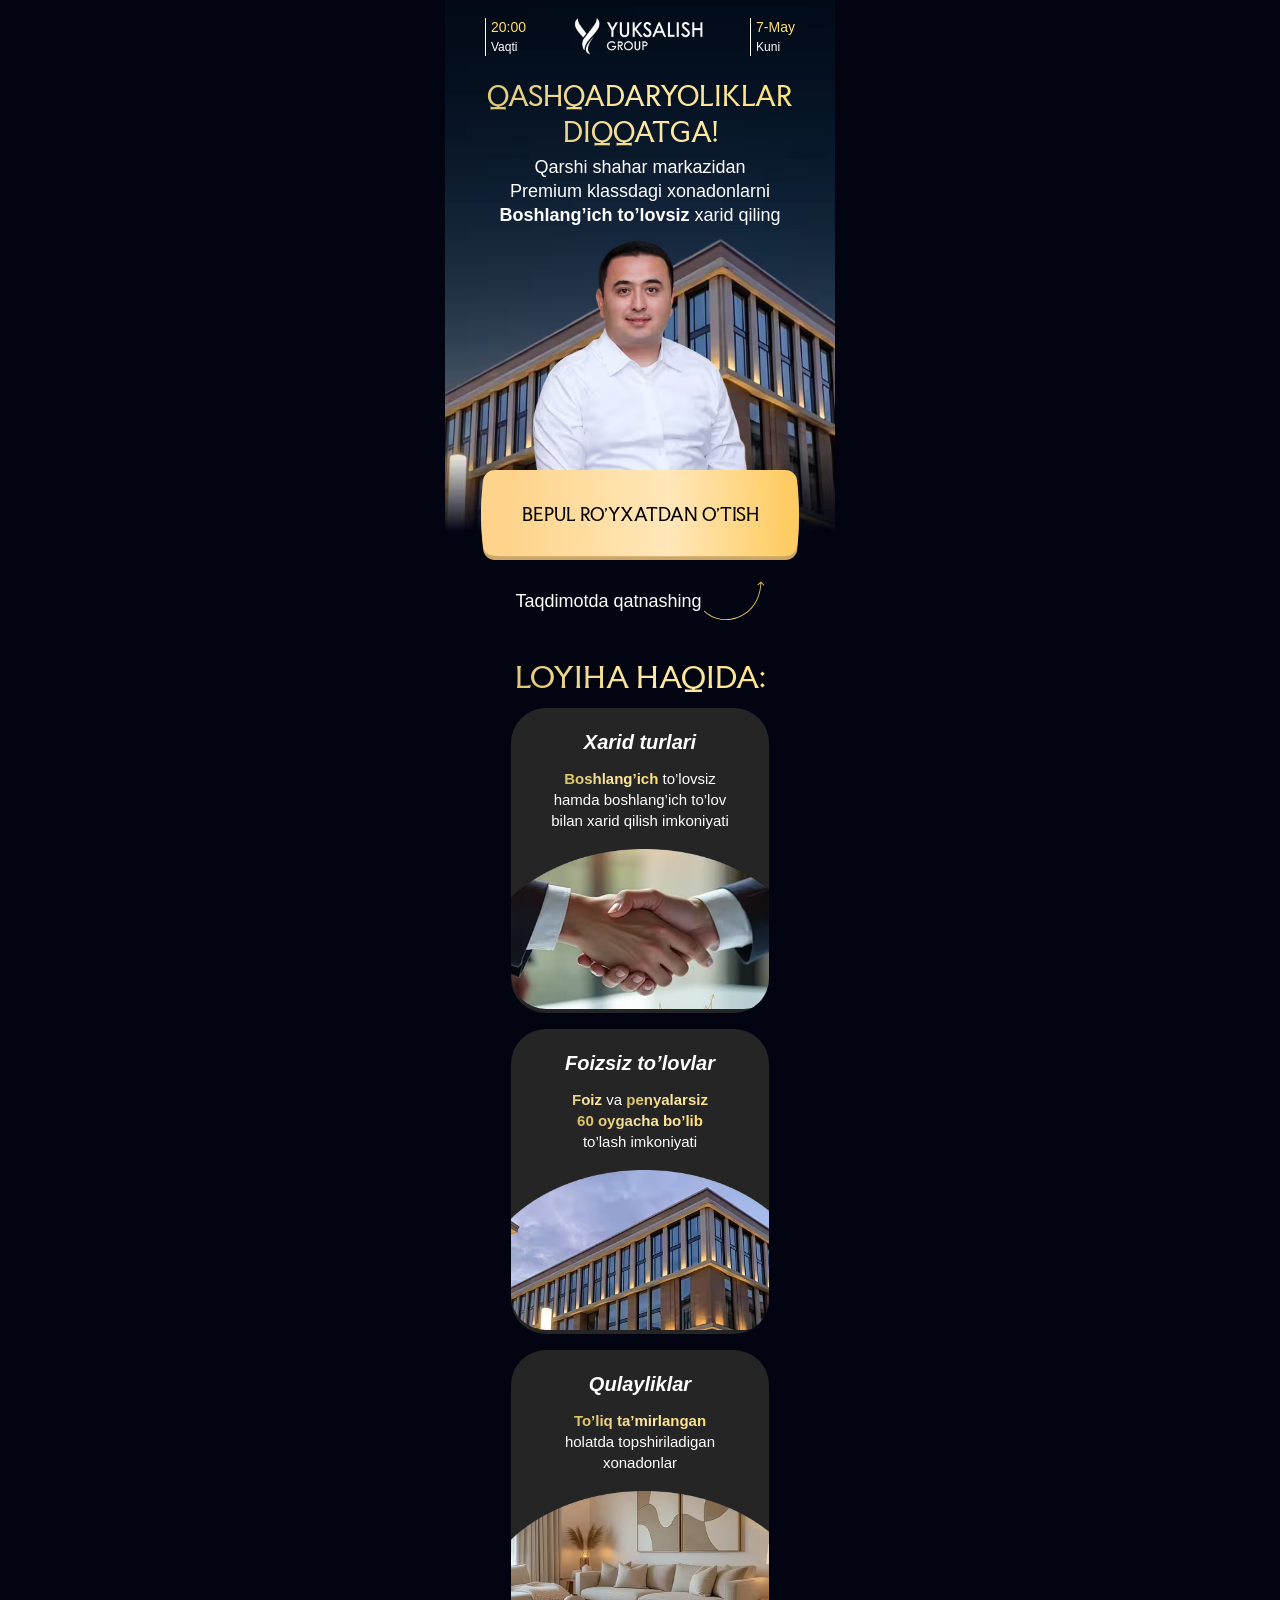
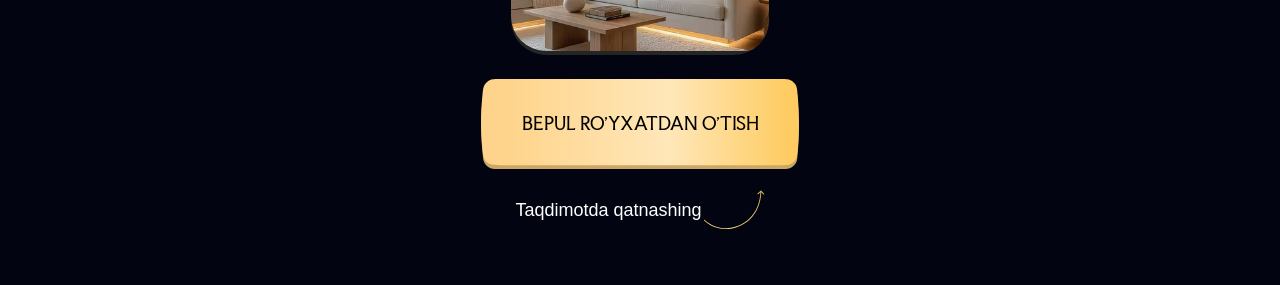
==== commit 29268596: "addd" ====
--- a/a/index.html
+++ b/a/index.html
@@ -5,7 +5,243 @@
     <meta charset="UTF-8">
     <meta name="viewport" content="width=device-width, initial-scale=1.0">
     <title>Document</title>
-   <style>*{margin:0;padding:0;box-sizing:border-box}.hero{padding-bottom:45px;position:relative;z-index:11;background-color:#020411}.hero__img{max-width:390px;width:100%;position:absolute;left:50%;top:-2%;transform:translateX(-50%);z-index:5}.hero__container{max-width:390px;margin-left:auto;margin-right:auto;position:relative;z-index:11}.hero__top{max-width:350px;width:100%;padding-top:18px;padding-left:20px;padding-bottom:22px;padding-right:20px;display:flex;align-items:center;margin-left:auto;margin-right:auto;justify-content:space-between;position:relative;z-index:11}.top__row{border-left:1px solid #FFF;padding-left:5px}.row__text{font-family:Inter,sans-serif;font-weight:400;font-size:14px;line-height:130%;color:#FFDF70;margin-bottom:1px}.top__row span{font-family:Inter,sans-serif;font-weight:400;font-size:12px;line-height:130%;color:#FFF}.header__logo{height:auto;max-width:129px;width:100%}.center__title{font-family:FacultyGlyphic,sans-serif;font-weight:400;font-size:clamp(25px, 5vw, 29px);line-height:140%;text-align:center;text-transform:uppercase;background:linear-gradient(229.81deg,#FFDF70 .91%,#FFE9A6 47.68%,rgb(255 223 112 / .831373) 94.44%);color:#fff0;background-clip:text;margin-bottom:4px;padding-left:20px;padding-right:20px}.center__text{font-family:Montserrat,sans-serif;font-weight:400;font-size:clamp(16px, 4vw, 18px);line-height:135%;text-align:center;color:#fff}.logo{max-width:231px;width:100%;display:flex;align-items:center;margin-left:auto;margin-right:auto;margin-top:11px}.btn{margin-top:-30px;padding:31px 36px;max-width:332px;width:100%;margin-left:auto;margin-right:auto;display:flex;align-items:center;justify-content:center;position:relative;border:none;border-radius:10px;background-color:#fff0;z-index:11;color:#000}.btn__text{font-family:FacultyGlyphic,sans-serif;font-weight:400;font-size:17px;line-height:120%;text-align:center;text-transform:uppercase;position:relative;z-index:11;padding-top:23px}.btn__img{position:absolute;top:20px;z-index:5;width:clamp(280px, 80vw, 332px);left:50%;transform:translateX(-50%)}.hero__flex{display:flex;align-items:center;justify-content:center;gap:2px;margin-left:auto;margin-right:auto;background-color:#020411}.flex__text{font-family:Inter,sans-serif;font-weight:400;font-size:18px;line-height:100%;text-align:center;color:#fff}.hero__bottom{margin-top:32px;background-color:#020411}.hero__bottom__title{font-family:FacultyGlyphic,sans-serif;font-weight:400;font-size:29px;line-height:100%;text-align:center;text-transform:uppercase;background:linear-gradient(229.81deg,#FFDF70 .91%,#FFE9A6 47.68%,rgb(255 223 112 / .831373) 94.44%);color:#fff0;background-clip:text;margin-bottom:16px}.hero__bottom__row{overflow:hidden;max-width:258px;width:100%;background-color:#252525;border-radius:35px;margin-left:auto;margin-right:auto;margin-bottom:16px}.hero__bottom__row__title{font-family:Montserrat,sans-serif;font-weight:700;font-style:Italic;font-size:20px;line-height:100%;color:#fff;text-align:center;padding-top:24px;padding-left:31px;padding-right:31px;padding-bottom:16px}.hero__bottom__row__text{font-family:Montserrat,sans-serif;font-weight:400;font-style:Regular;font-size:15px;leading-trim:NONE;line-height:140%;letter-spacing:0%;padding-left:31px;padding-right:31px;padding-bottom:18px;text-align:center;color:#fff}.hero__bottom__row__text b{background:linear-gradient(229.81deg,#FFDF70 .91%,#FFE9A6 47.68%,rgb(255 223 112 / .831373) 94.44%);color:#fff0;background-clip:text}.bottom__img{border-radius:35px}</style>
+    <style>
+        * {
+            margin: 0;
+            padding: 0;
+            box-sizing: border-box
+        }
+
+        .hero {
+            padding-bottom: 45px;
+            position: relative;
+            z-index: 11;
+            background-color: #020411
+        }
+
+        .hero__img {
+            max-width: 390px;
+            width: 100%;
+            position: absolute;
+            left: 50%;
+            top: -2%;
+            transform: translateX(-50%);
+            z-index: 5
+        }
+
+        .hero__container {
+            max-width: 390px;
+            margin-left: auto;
+            margin-right: auto;
+            position: relative;
+            z-index: 11
+        }
+
+        .hero__top {
+            max-width: 350px;
+            width: 100%;
+            padding-top: 18px;
+            padding-left: 20px;
+            padding-bottom: 22px;
+            padding-right: 20px;
+            display: flex;
+            align-items: center;
+            margin-left: auto;
+            margin-right: auto;
+            justify-content: space-between;
+            position: relative;
+            z-index: 11
+        }
+
+        .top__row {
+            border-left: 1px solid #FFF;
+            padding-left: 5px
+        }
+
+        .row__text {
+            font-family: Inter, sans-serif;
+            font-weight: 400;
+            font-size: 14px;
+            line-height: 130%;
+            color: #FFDF70;
+            margin-bottom: 1px
+        }
+
+        .top__row span {
+            font-family: Inter, sans-serif;
+            font-weight: 400;
+            font-size: 12px;
+            line-height: 130%;
+            color: #FFF
+        }
+
+        .header__logo {
+            height: auto;
+            max-width: 129px;
+            width: 100%
+        }
+
+        .center__title {
+            font-family: FacultyGlyphic, sans-serif;
+            font-weight: 400;
+            font-size: clamp(25px, 5vw, 26px);
+            line-height: 140%;
+            text-align: center;
+            text-transform: uppercase;
+            background: linear-gradient(229.81deg, #FFDF70 .91%, #FFE9A6 47.68%, rgb(255 223 112 / .831373) 94.44%);
+            color: #fff0;
+            background-clip: text;
+            margin-bottom: 4px;
+            padding-left: 20px;
+            padding-right: 20px
+        }
+
+        .center__text {
+            font-family: Montserrat, sans-serif;
+            font-weight: 400;
+            font-size: clamp(16px, 4vw, 18px);
+            line-height: 135%;
+            text-align: center;
+            color: #fff
+        }
+
+        .logo {
+            max-width: 231px;
+            width: 100%;
+            display: flex;
+            align-items: center;
+            margin-left: auto;
+            margin-right: auto;
+            margin-top: 11px
+        }
+
+        .btn {
+            margin-top: -30px;
+            padding: 31px 36px;
+            max-width: 332px;
+            width: 100%;
+            margin-left: auto;
+            margin-right: auto;
+            display: flex;
+            align-items: center;
+            justify-content: center;
+            position: relative;
+            border: none;
+            border-radius: 10px;
+            background-color: #fff0;
+            z-index: 11;
+            color: #000
+        }
+
+        .btn__text {
+            font-family: FacultyGlyphic, sans-serif;
+            font-weight: 400;
+            font-size: 17px;
+            line-height: 120%;
+            text-align: center;
+            text-transform: uppercase;
+            position: relative;
+            z-index: 11;
+            padding-top: 23px
+        }
+
+        .btn__img {
+            position: absolute;
+            top: 20px;
+            z-index: 5;
+            width: clamp(280px, 80vw, 332px);
+            left: 50%;
+            transform: translateX(-50%)
+        }
+
+        .hero__flex {
+            margin-top: 16px;
+            display: flex;
+            align-items: center;
+            justify-content: center;
+            gap: 2px;
+            margin-left: auto;
+            margin-right: auto;
+            background-color: #020411
+        }
+
+        .flex__text {
+            font-family: Inter, sans-serif;
+            font-weight: 400;
+            font-size: 18px;
+            line-height: 100%;
+            text-align: center;
+            color: #fff
+        }
+
+        .hero__bottom {
+            margin-top: 32px;
+            background-color: #020411
+        }
+
+        .hero__bottom__title {
+            font-family: FacultyGlyphic, sans-serif;
+            font-weight: 400;
+            font-size: 29px;
+            line-height: 100%;
+            text-align: center;
+            text-transform: uppercase;
+            background: linear-gradient(229.81deg, #FFDF70 .91%, #FFE9A6 47.68%, rgb(255 223 112 / .831373) 94.44%);
+            color: #fff0;
+            background-clip: text;
+            margin-bottom: 16px
+        }
+
+        .hero__bottom__row {
+            overflow: hidden;
+            max-width: 258px;
+            width: 100%;
+            background-color: #252525;
+            border-radius: 35px;
+            margin-left: auto;
+            margin-right: auto;
+            margin-bottom: 16px
+        }
+
+        .hero__bottom__row__title {
+            font-family: Montserrat, sans-serif;
+            font-weight: 700;
+            font-style: Italic;
+            font-size: 20px;
+            line-height: 100%;
+            color: #fff;
+            text-align: center;
+            padding-top: 24px;
+            padding-left: 31px;
+            padding-right: 31px;
+            padding-bottom: 16px
+        }
+
+        .hero__bottom__row__text {
+            font-family: Montserrat, sans-serif;
+            font-weight: 400;
+            font-style: Regular;
+            font-size: 15px;
+            leading-trim: NONE;
+            line-height: 140%;
+            letter-spacing: 0%;
+            padding-left: 31px;
+            padding-right: 31px;
+            padding-bottom: 18px;
+            text-align: center;
+            color: #fff
+        }
+
+        .hero__bottom__row__text b {
+            background: linear-gradient(229.81deg, #FFDF70 .91%, #FFE9A6 47.68%, rgb(255 223 112 / .831373) 94.44%);
+            color: #fff0;
+            background-clip: text
+        }
+
+        .bottom__img {
+            border-radius: 35px
+        }
+    </style>
     <link rel="stylesheet" href="./css/main.css" media="print" onload="this.media='all'" />
     <noscript>
         <link rel="stylesheet" href="./css/main.css" />
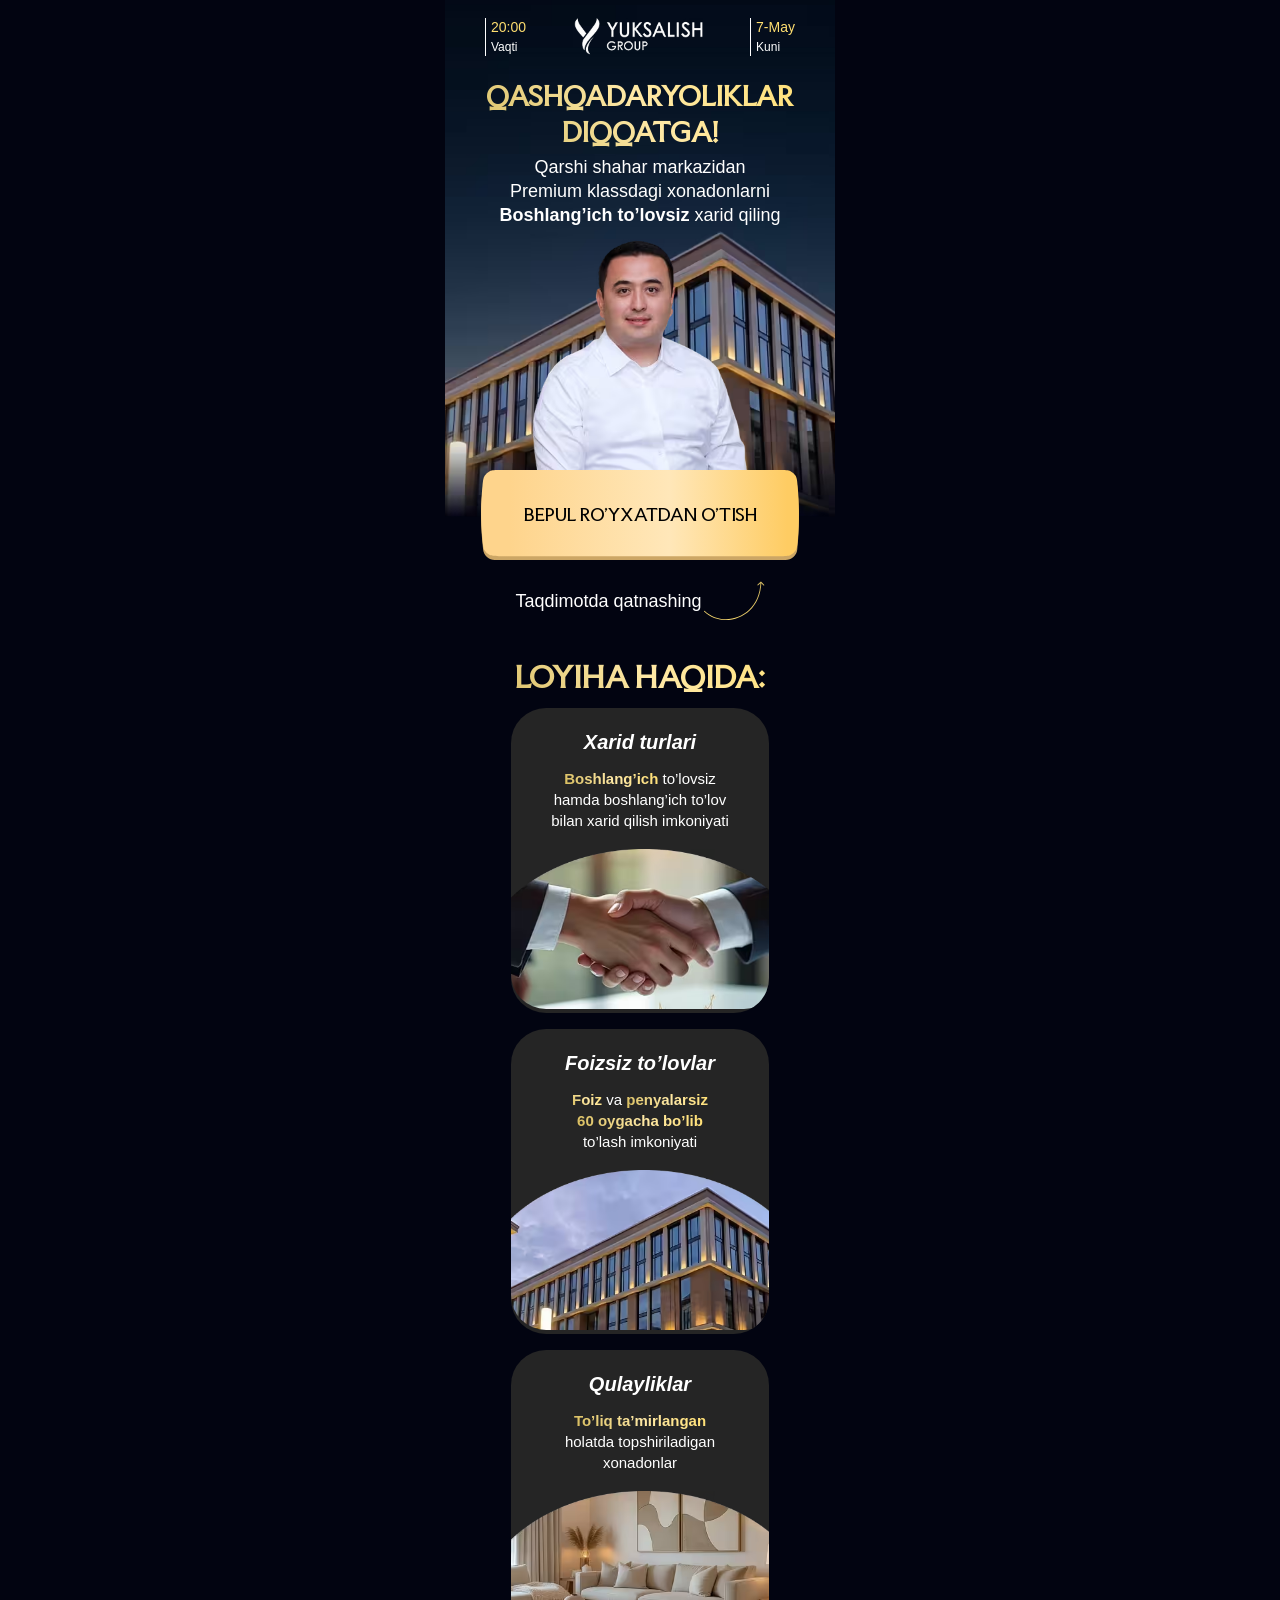
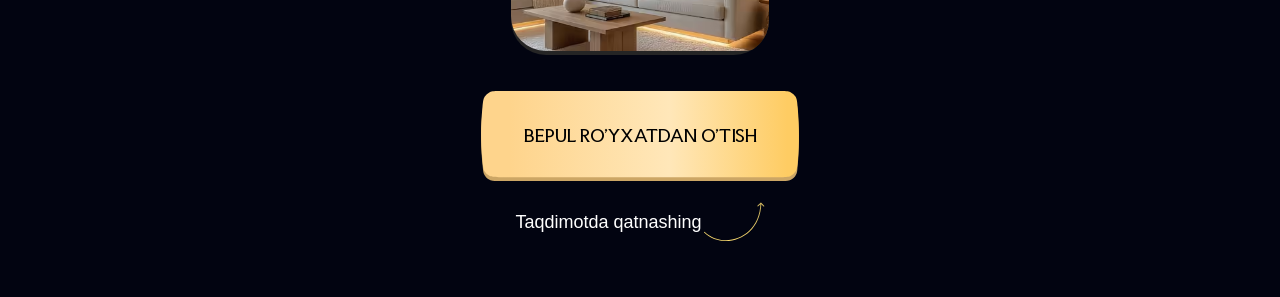
==== commit a213bf0d: "add" ====
--- a/a/index.html
+++ b/a/index.html
@@ -1,386 +1,82 @@
 <!DOCTYPE html>
-<html lang="en">
-
+<html lang="uz">
 <head>
-    <meta charset="UTF-8">
-    <meta name="viewport" content="width=device-width, initial-scale=1.0">
-    <title>Document</title>
-    <style>
-        * {
-            margin: 0;
-            padding: 0;
-            box-sizing: border-box
-        }
-
-        .hero {
-            padding-bottom: 45px;
-            position: relative;
-            z-index: 11;
-            background-color: #020411
-        }
-
-        .hero__img {
-            max-width: 390px;
-            width: 100%;
-            position: absolute;
-            left: 50%;
-            top: -2%;
-            transform: translateX(-50%);
-            z-index: 5
-        }
-
-        .hero__container {
-            max-width: 390px;
-            margin-left: auto;
-            margin-right: auto;
-            position: relative;
-            z-index: 11
-        }
-
-        .hero__top {
-            max-width: 350px;
-            width: 100%;
-            padding-top: 18px;
-            padding-left: 20px;
-            padding-bottom: 22px;
-            padding-right: 20px;
-            display: flex;
-            align-items: center;
-            margin-left: auto;
-            margin-right: auto;
-            justify-content: space-between;
-            position: relative;
-            z-index: 11
-        }
-
-        .top__row {
-            border-left: 1px solid #FFF;
-            padding-left: 5px
-        }
-
-        .row__text {
-            font-family: Inter, sans-serif;
-            font-weight: 400;
-            font-size: 14px;
-            line-height: 130%;
-            color: #FFDF70;
-            margin-bottom: 1px
-        }
-
-        .top__row span {
-            font-family: Inter, sans-serif;
-            font-weight: 400;
-            font-size: 12px;
-            line-height: 130%;
-            color: #FFF
-        }
-
-        .header__logo {
-            height: auto;
-            max-width: 129px;
-            width: 100%
-        }
-
-        .center__title {
-            font-family: FacultyGlyphic, sans-serif;
-            font-weight: 400;
-            font-size: clamp(25px, 5vw, 26px);
-            line-height: 140%;
-            text-align: center;
-            text-transform: uppercase;
-            background: linear-gradient(229.81deg, #FFDF70 .91%, #FFE9A6 47.68%, rgb(255 223 112 / .831373) 94.44%);
-            color: #fff0;
-            background-clip: text;
-            margin-bottom: 4px;
-            padding-left: 20px;
-            padding-right: 20px
-        }
-
-        .center__text {
-            font-family: Montserrat, sans-serif;
-            font-weight: 400;
-            font-size: clamp(16px, 4vw, 18px);
-            line-height: 135%;
-            text-align: center;
-            color: #fff
-        }
-
-        .logo {
-            max-width: 231px;
-            width: 100%;
-            display: flex;
-            align-items: center;
-            margin-left: auto;
-            margin-right: auto;
-            margin-top: 11px
-        }
-
-        .btn {
-            margin-top: -30px;
-            padding: 31px 36px;
-            max-width: 332px;
-            width: 100%;
-            margin-left: auto;
-            margin-right: auto;
-            display: flex;
-            align-items: center;
-            justify-content: center;
-            position: relative;
-            border: none;
-            border-radius: 10px;
-            background-color: #fff0;
-            z-index: 11;
-            color: #000
-        }
-
-        .btn__text {
-            font-family: FacultyGlyphic, sans-serif;
-            font-weight: 400;
-            font-size: 17px;
-            line-height: 120%;
-            text-align: center;
-            text-transform: uppercase;
-            position: relative;
-            z-index: 11;
-            padding-top: 23px
-        }
-
-        .btn__img {
-            position: absolute;
-            top: 20px;
-            z-index: 5;
-            width: clamp(280px, 80vw, 332px);
-            left: 50%;
-            transform: translateX(-50%)
-        }
-
-        .hero__flex {
-            margin-top: 16px;
-            display: flex;
-            align-items: center;
-            justify-content: center;
-            gap: 2px;
-            margin-left: auto;
-            margin-right: auto;
-            background-color: #020411
-        }
-
-        .flex__text {
-            font-family: Inter, sans-serif;
-            font-weight: 400;
-            font-size: 18px;
-            line-height: 100%;
-            text-align: center;
-            color: #fff
-        }
-
-        .hero__bottom {
-            margin-top: 32px;
-            background-color: #020411
-        }
-
-        .hero__bottom__title {
-            font-family: FacultyGlyphic, sans-serif;
-            font-weight: 400;
-            font-size: 29px;
-            line-height: 100%;
-            text-align: center;
-            text-transform: uppercase;
-            background: linear-gradient(229.81deg, #FFDF70 .91%, #FFE9A6 47.68%, rgb(255 223 112 / .831373) 94.44%);
-            color: #fff0;
-            background-clip: text;
-            margin-bottom: 16px
-        }
-
-        .hero__bottom__row {
-            overflow: hidden;
-            max-width: 258px;
-            width: 100%;
-            background-color: #252525;
-            border-radius: 35px;
-            margin-left: auto;
-            margin-right: auto;
-            margin-bottom: 16px
-        }
-
-        .hero__bottom__row__title {
-            font-family: Montserrat, sans-serif;
-            font-weight: 700;
-            font-style: Italic;
-            font-size: 20px;
-            line-height: 100%;
-            color: #fff;
-            text-align: center;
-            padding-top: 24px;
-            padding-left: 31px;
-            padding-right: 31px;
-            padding-bottom: 16px
-        }
-
-        .hero__bottom__row__text {
-            font-family: Montserrat, sans-serif;
-            font-weight: 400;
-            font-style: Regular;
-            font-size: 15px;
-            leading-trim: NONE;
-            line-height: 140%;
-            letter-spacing: 0%;
-            padding-left: 31px;
-            padding-right: 31px;
-            padding-bottom: 18px;
-            text-align: center;
-            color: #fff
-        }
-
-        .hero__bottom__row__text b {
-            background: linear-gradient(229.81deg, #FFDF70 .91%, #FFE9A6 47.68%, rgb(255 223 112 / .831373) 94.44%);
-            color: #fff0;
-            background-clip: text
-        }
-
-        .bottom__img {
-            border-radius: 35px
-        }
-    </style>
-    <link rel="stylesheet" href="./css/main.css" media="print" onload="this.media='all'" />
-    <noscript>
-        <link rel="stylesheet" href="./css/main.css" />
-    </noscript>
+<meta charset="UTF-8">
+<meta name="viewport" content="width=device-width,initial-scale=1">
+<title>Yuksalish</title>
+<link rel="preload" href="./fonts/FacultyGlyphic-Regular.woff2" as="font" type="font/woff2" crossorigin>
+<style>@font-face{font-family:FacultyGlyphic;src:url(./fonts/FacultyGlyphic-Regular.woff2) format("woff2");font-display:swap}*{margin:0;padding:0;box-sizing:border-box}.hero{padding-bottom:45px;position:relative;z-index:11;background:#020411}.hero__img{max-width:390px;width:100%;height:auto;position:absolute;left:50%;top:-2%;transform:translateX(-50%);z-index:5}.hero__container{max-width:390px;margin:0 auto;position:relative;z-index:11}.hero__top{max-width:350px;width:100%;padding:18px 20px 22px;display:flex;align-items:center;justify-content:space-between;margin:0 auto}.top__row{border-left:1px solid #fff;padding-left:5px}.row__text{font-family:Inter,sans-serif;font-size:14px;line-height:130%;color:#FFDF70;margin-bottom:1px}.top__row span{font-family:Inter,sans-serif;font-size:12px;line-height:130%;color:#fff}.header__logo{max-width:129px;width:100%;height:auto}.center__title,.hero__bottom__title,.hero__bottom__row__text b{background:linear-gradient(229.81deg,#FFDF70 .91%,#FFE9A6 47.68%,rgb(255 223 112 / .831373) 94.44%);background-clip:text;color:transparent}.center__title{font-family:FacultyGlyphic,sans-serif;font-size:clamp(25px,5vw,26px);line-height:140%;text-align:center;text-transform:uppercase;margin-bottom:4px;padding:0 20px}.center__text{font-family:Montserrat,sans-serif;font-size:clamp(16px,4vw,18px);line-height:135%;text-align:center;color:#fff}.logo{max-width:231px;width:100%;height:auto;display:block;margin:11px auto 0}.btn{margin:-30px auto 0;padding:31px 36px;max-width:332px;width:100%;display:flex;align-items:center;justify-content:center;position:relative;z-index:11;text-decoration:none}.btn__text{font-family:FacultyGlyphic,sans-serif;font-size:17px;line-height:120%;text-align:center;text-transform:uppercase;color:#000;position:relative;z-index:11;padding-top:23px}.btn__img{position:absolute;top:20px;z-index:5;width:clamp(280px,80vw,332px);left:50%;transform:translateX(-50%)}.hero__flex{margin-top:16px;display:flex;align-items:center;justify-content:center;gap:2px;background:#020411}.flex__text{font-family:Inter,sans-serif;font-size:18px;line-height:100%;text-align:center;color:#fff}.hero__bottom{margin-top:32px;background:#020411}.hero__bottom__title{font-family:FacultyGlyphic,sans-serif;font-size:29px;line-height:100%;text-align:center;text-transform:uppercase;margin-bottom:16px}.hero__bottom__row{overflow:hidden;max-width:258px;width:100%;background:#252525;border-radius:35px;margin:0 auto 16px}.hero__bottom__row__title{font-family:Montserrat,sans-serif;font-weight:700;font-style:italic;font-size:20px;line-height:100%;color:#fff;text-align:center;padding:24px 31px 16px}.hero__bottom__row__text{font-family:Montserrat,sans-serif;font-size:15px;line-height:140%;text-align:center;color:#fff;padding:0 31px 18px}.bottom__img{border-radius:35px}.hero__bottom .btn{margin-top:0}</style>
+<!-- Meta Pixel Code -->
+<script>
+!function(f,b,e,v,n,t,s)
+{if(f.fbq)return;n=f.fbq=function(){n.callMethod?
+n.callMethod.apply(n,arguments):n.queue.push(arguments)};
+if(!f._fbq)f._fbq=n;n.push=n;n.loaded=!0;n.version='2.0';
+n.queue=[];t=b.createElement(e);t.async=!0;
+t.src=v;s=b.getElementsByTagName(e)[0];
+s.parentNode.insertBefore(t,s)}(window, document,'script',
+'https://connect.facebook.net/en_US/fbevents.js');
+fbq('init', '1376079314552253');
+fbq('track', 'PageView');
+</script>
+<noscript><img height="1" width="1" style="display:none"
+src="https://www.facebook.com/tr?id=1376079314552253&ev=PageView&noscript=1"
+/></noscript>
+<!-- End Meta Pixel Code -->
 </head>
-
 <body>
-
-    <section class="hero">
-        <img src="./images/hero__img.avif" width="390" height="570" loading="lazy" decoding="async" alt="img"
-            class="hero__img">
-        <div class="hero__container container">
-            <div class="hero__top">
-                <div class="top__row">
-                    <p class="row__text">20:00</p>
-                    <span>Vaqti</span>
-                </div>
-                <img src="./images/header__logo.png" width="129" height="38" loading="lazy" decoding="async"
-                    alt="headerLogo" class="header__logo">
-                <div class="top__row">
-                    <p class="row__text">7-May</p>
-                    <span>Kuni</span>
-                </div>
-            </div>
-            <div class="hero__center">
-                <h2 class="center__title">
-                    qashqadaryoliklar <br> diqqatga!
-                </h2>
-                <p class="center__text">Qarshi shahar markazidan <br> Premium klassdagi xonadonlarni <br>
-                    <b>Boshlang’ich to’lovsiz</b> xarid qiling
-                </p>
-                <div class="center__inner">
-                    <img src="./images/logo.avif" width="231" height="241" fetchpriority="high" alt="logo" class="logo">
-                    <button class="btn" id="open">
-                        <p class="btn__text">bepul ro’yxatdan o’tish</p>
-                        <img src="./images/Group 2089344551 (1).svg" width="332" height="90" loading="lazy"
-                            decoding="async" alt="btn" class="btn__img">
-                    </button>
-                </div>
-                <div class="hero__flex">
-                    <p class="flex__text">Taqdimotda qatnashing</p>
-                    <img src="./images/aarrow.svg" width="61" height="60" loading="lazy" decoding="async" alt="img"
-                        class="arrow">
-                </div>
-            </div>
-            <div class="hero__bottom">
-                <h2 class="hero__bottom__title">Loyiha haqida:</h2>
-                <div class="hero__bottom__row">
-                    <h3 class="hero__bottom__row__title">Xarid turlari</h3>
-                    <p class="hero__bottom__row__text">
-                        <b>Boshlang’ich</b> to’lovsiz <br> hamda boshlang’ich to’lov <br> bilan xarid qilish imkoniyati
-                    </p>
-                    <img src="images/img__1.avif" width="268" height="160" loading="lazy" decoding="async" alt="img"
-                        class="bottom__img">
-                </div>
-                <div class="hero__bottom__row">
-                    <h3 class="hero__bottom__row__title">Foizsiz to’lovlar</h3>
-                    <p class="hero__bottom__row__text">
-                        <b>Foiz</b> va <b>penyalarsiz</b> <br>
-                        <b>60 oygacha bo’lib</b> <br> to’lash imkoniyati
-                    </p>
-                    <img src="images/img__2.avif" width="268" height="160" loading="lazy" decoding="async" alt="img"
-                        class="bottom__img">
-                </div>
-                <div class="hero__bottom__row">
-                    <h3 class="hero__bottom__row__title">Qulayliklar</h3>
-                    <p class="hero__bottom__row__text">
-                        <b>To’liq ta’mirlangan</b> <br> holatda topshiriladigan <br> xonadonlar
-                    </p>
-                    <img src="images/img__3.avif" width="268" height="160" loading="lazy" decoding="async" alt="img"
-                        class="bottom__img">
-                </div>
-                <br>
-                <button class="btn" id="open">
-                    <p class="btn__text">bepul ro’yxatdan o’tish</p>
-                    <img src="./images/Group 2089344551 (1).svg" width="332" height="90" loading="lazy" decoding="async"
-                        alt="btn" class="btn__img">
-                </button>
-                <div class="hero__flex">
-                    <p class="flex__text">Taqdimotda qatnashing</p>
-                    <img src="./images/aarrow.svg" width="61" height="60" loading="lazy" decoding="async" alt="img"
-                        class="arrow">
-                </div>
-            </div>
-        </div>
-    </section>
-
-    <div id="registrationModal" class="homeModal" style="display: none">
-        <div class="homeModalOverlay"></div>
-        <div class="homeFormContainer">
-            <button class="closeButton" id="closeModalBtn">
-                <svg xmlns="http://www.w3.org/2000/svg" width="16" height="16" viewBox="0 0 12 12" fill="none">
-                    <path d="M1 11L11 1M1 1.00001L11 11" stroke="currentColor" stroke-width="1.5"
-                        stroke-linecap="round" />
-                </svg>
-            </button>
-            <div class="homeFormTop">
-                <h1 class="homeFormTopTitle">
-                    Ro'yxatdan o'tish uchun <br> ma'lumotlaringizni kiriting!
-                </h1>
-            </div>
-            <form id="registrationForm" name="contact-form">
-                <div class="HomeFormRow">
-                    <label class="HomeFormRowLabel" for="name">Ismingiz:</label>
-                    <input class="HomeFormRowInput" type="text" id="name" name="name" placeholder="Ismingizni kiriting"
-                        autocomplete="name" />
-                    <p class="homeFormErrorText" id="nameError" style="display: none">❌ Ismingizni kiriting!</p>
-                </div>
-
-                <div class="HomeFormRow">
-                    <label class="HomeFormRowLabel" for="phone">Telefon raqamingiz:</label>
-                    <div class="phone-input-container">
-                        <button type="button" class="selected-country" id="selectedCountry">
-                            <div id="selectedCountryFlag" style="display: flex; align-items: center;"></div>
-                            <svg id="dropdownIcon" xmlns="http://www.w3.org/2000/svg" width="16" height="16"
-                                viewBox="0 0 24 24" fill="none" stroke="currentColor" stroke-width="2"
-                                stroke-linecap="round" stroke-linejoin="round">
-                                <polyline points="6 9 12 15 18 9"></polyline>
-                            </svg>
-                            <span class="selected-code" id="selectedCountryCodeText">+998</span>
-                        </button>
-                        <div class="country-dropdown" id="countryDropdown" style="display:none"></div>
-                        <div class="phone-field" style="flex: 1;">
-                            <input class="HomeFormRowInput phone-input" type="tel" id="phone" name="phone"
-                                inputmode="numeric" placeholder="88 888 88 88" autocomplete="tel"
-                                style="border: none; background-color: transparent; padding-left: 5px; width: 100%;" />
-                        </div>
-                    </div>
-                    <p class="homeFormErrorText" id="phoneError" style="display:none">❌ Telefon raqam mos emas!</p>
-                </div>
-
-                <button type="submit" class="HomeFormBtn" id="submitBtn">DAVOM ETISH</button>
-            </form>
-        </div>
-    </div>
-
-    <script defer src="../js/phoneFormatter.js"></script>
-    <script defer src="../js/app.js"></script>
-
+<section class="hero">
+<img src="./images/hero__img.avif" width="390" height="570" loading="lazy" decoding="async" alt="" class="hero__img">
+<div class="hero__container">
+<div class="hero__top">
+<div class="top__row">
+<p class="row__text">20:00</p>
+<span>Vaqti</span>
+</div>
+<img src="./images/header__logo.avif" width="129" height="38" loading="lazy" decoding="async" alt="" class="header__logo">
+<div class="top__row">
+<p class="row__text">7-May</p>
+<span>Kuni</span>
+</div>
+</div>
+<h2 class="center__title">qashqadaryoliklar <br>diqqatga!</h2>
+<p class="center__text">Qarshi shahar markazidan <br>Premium klassdagi xonadonlarni <br><b>Boshlang’ich to’lovsiz</b> xarid qiling</p>
+<img src="./images/logo.avif" width="231" height="241" fetchpriority="high" alt="" class="logo">
+<a class="btn" href="https://t.me/+42Ybh62mR0c2OTgy">
+<p class="btn__text">bepul ro’yxatdan o’tish</p>
+<img src="./images/btn2.svg" width="332" height="90" loading="lazy" decoding="async" alt="" class="btn__img">
+</a>
+<div class="hero__flex">
+<p class="flex__text">Taqdimotda qatnashing</p>
+<img src="./images/aarrow.svg" width="61" height="60" loading="lazy" decoding="async" alt="">
+</div>
+<div class="hero__bottom">
+<h2 class="hero__bottom__title">Loyiha haqida:</h2>
+<div class="hero__bottom__row">
+<h3 class="hero__bottom__row__title">Xarid turlari</h3>
+<p class="hero__bottom__row__text"><b>Boshlang’ich</b> to’lovsiz <br>hamda boshlang’ich to’lov <br>bilan xarid qilish imkoniyati</p>
+<img src="./images/img__1.avif" width="268" height="160" loading="lazy" decoding="async" alt="" class="bottom__img">
+</div>
+<div class="hero__bottom__row">
+<h3 class="hero__bottom__row__title">Foizsiz to’lovlar</h3>
+<p class="hero__bottom__row__text"><b>Foiz</b> va <b>penyalarsiz</b> <br><b>60 oygacha bo’lib</b> <br>to’lash imkoniyati</p>
+<img src="./images/img__2.avif" width="268" height="160" loading="lazy" decoding="async" alt="" class="bottom__img">
+</div>
+<div class="hero__bottom__row">
+<h3 class="hero__bottom__row__title">Qulayliklar</h3>
+<p class="hero__bottom__row__text"><b>To’liq ta’mirlangan</b> <br>holatda topshiriladigan <br>xonadonlar</p>
+<img src="./images/img__3.avif" width="268" height="160" loading="lazy" decoding="async" alt="" class="bottom__img">
+</div>
+<a class="btn" href="https://t.me/+42Ybh62mR0c2OTgy">
+<p class="btn__text">bepul ro’yxatdan o’tish</p>
+<img src="./images/btn2.svg" width="332" height="90" loading="lazy" decoding="async" alt="" class="btn__img">
+</a>
+<div class="hero__flex">
+<p class="flex__text">Taqdimotda qatnashing</p>
+<img src="./images/aarrow.svg" width="61" height="60" loading="lazy" decoding="async" alt="">
+</div>
+</div>
+</div>
+</section>
 </body>
-
-</html>+</html>
